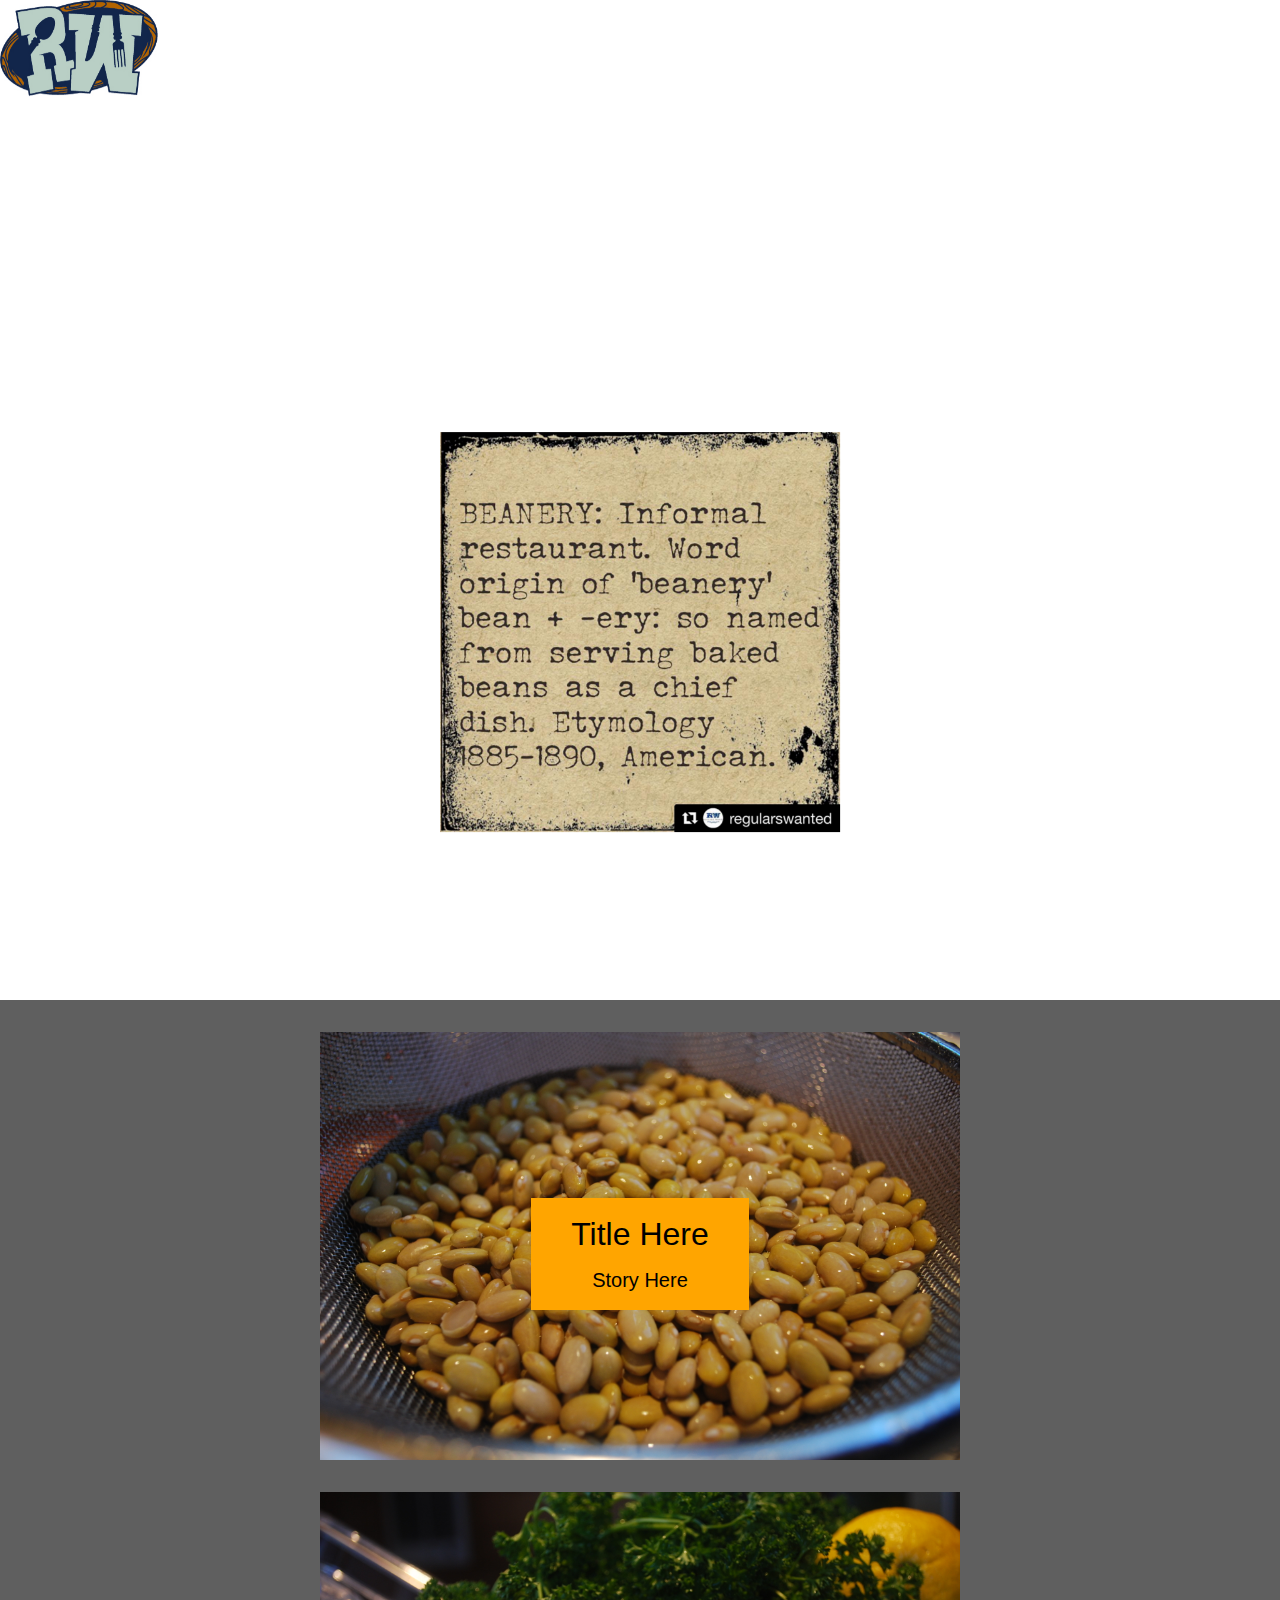
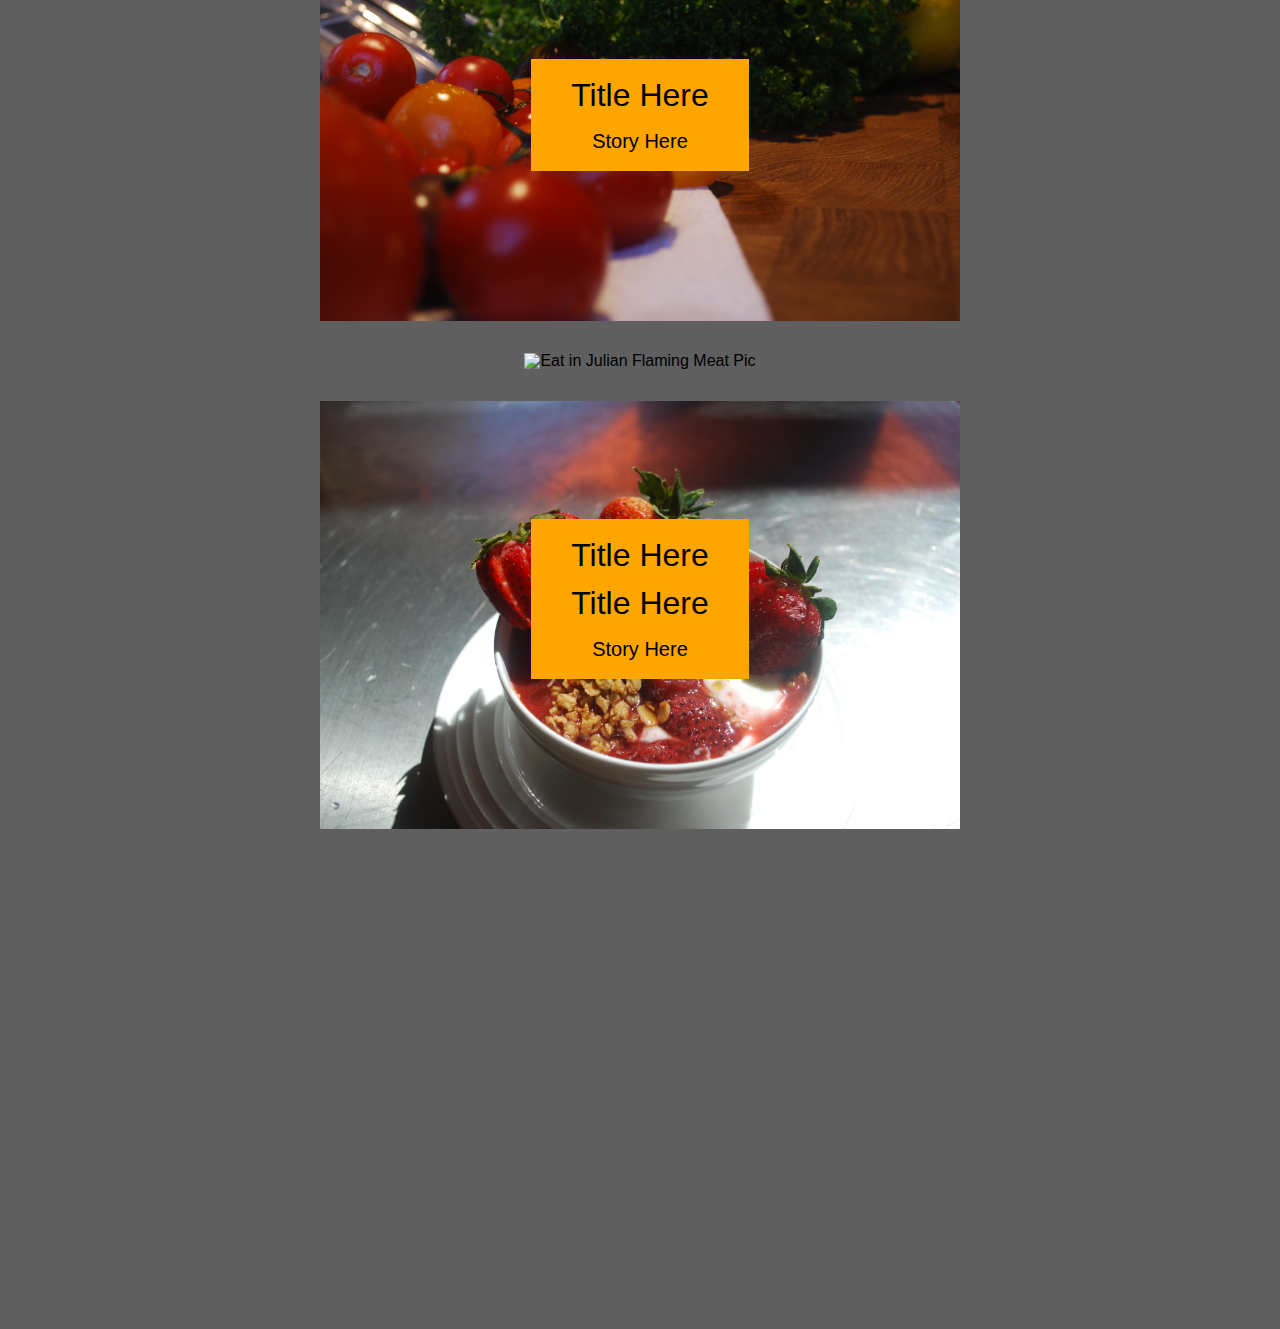
==== index.html @ 4740f22c "First draft to RegularsWanted" ====
<!DOCTYPE html>
<html lang="en" dir="ltr">
  <head>
    <meta charset="utf-8">
    <title>Regulars Wanted</title>
    <link rel="stylesheet" href="resources/css/reset.css" type="text/css">
    <link rel="stylesheet" href="resources/css/style.css" type="text/css">
  </head>
  <body>

<!-- Header
<header>

</header>
-->
<div class="SmallLogo">
  <a href="#">
  <img src=".\resources\images\RWBC_Logo2.jpg" alt="Julian Regulars Wanted Food and Coffee Logo Beanery">
  </a>
</div>

<div class="LargeWindow">
  <div class="ContentLargeWindow">
    <p>Beanery, a term used around the turn of the century for an affordable place to eat often serving beans. When in culinary school I craved beans like I could get here on every corner but we’re virtually nonexistent where we were living.  So I cooked them almost every weekend.  I discovered heirloom beans and fell in love with the varieties from Purcell Mountain Farms and Rancho Gordo and even featured them in my creative final exam.  I plan to have a rotating variety of heirloom refried beans (vegan) as well as other seasonal varieties in soups, salads, & chilis.  The other part is of course 50% of the business is coffee.  So we sourced some delicious fair trade certified organic coffee from my favorite roaster and old neighbor Cafe Virtuoso. </p>
  </div>
  <div class="ImgLargeWindow">
    <img src=".\resources\images\BeaneryDef.png" alt="Julian Beanery Meaing">
  </div>
</div>
<!-- Large Window Section -->


<!-- Body Window -->
<div class="MainBody">

  <!--Pictures In main Body and there text-->

  <div class="PicutureContainers">
    <div class="MainPicImg">
      <img src=".\resources\images\Beans.JPG" alt="Julian Eating Beans Pic">
      <div class="MainBodyTextBox">
        <h3>Title Here</h3>
        <p>Story Here</p>
      </div>
    </div>
    <div class="MainPicImg">
      <img src=".\resources\images\Tomatos2.JPG" alt="Julian Eating Tomatos Pic">
      <div class="MainBodyTextBox">
        <h3>Title Here</h3>
        <p>Story Here</p>
      </div>
    </div>
    <div class="MainPicImg">
      <img src=".\resources\images\FlamingMeat.JPG" alt="Eat in Julian Flaming Meat Pic">
      <div class="MainBodyTextBox">
        <h3>Title Here</h3>
        <p>Story Here</p>
      </div>
    </div>
    <div class="MainPicImg">
      <img src=".\resources\images\Dessert.JPG" alt="Julian Loves Eating Dessert Pic">
      <div class="MainBodyTextBox">
        <h3>Title Here</h3>
        <p>Story Here</p>
      </div>
    </div>
  </div>

</div>
<!--
<footer>

  <h3>BEANERY INFORMATION</h3>
  <p>Adress Here</p>
  <p>Phone Number Here</p>
  <h3>HOURS OF OPERATION</h3>
  <p>Days and Hours Here</p>

</footer>
-->
</html>
---- resources/css/style.css ----
html {
  font-family: Helvetica, Arial, Helvetica, sans-serif;
  font-size: 16px;

}

.SmallLogo {
  position: fixed;
  z-index: 3;
}
.SmallLogo img {
  height: 6rem;
}
/* Large Window formating*/

.LargeWindow {

  display: flex;
  align-items: center;
  flex-direction: column;
  background-image: url('https://cdn.wallpapersafari.com/64/80/5fdJgO.jpg');
  /* Set a specific height */
  height: 500px;
  /* Create the parallax scrolling effect */
  background-attachment: fixed;
  background-position: center;
  background-repeat: no-repeat;
  background-size: cover;
  height: 1000px;
  width: 100%;
  margin: 0;
  padding: 0;

  z-index: 1
}
.ImgLargeWindow img{

  height: 25rem;
  padding: 2rem;
  max-width: 100%;
}

.ImgLargeWindow{
  position: fixed;

  align-items: center;
  margin-top: 400px;
  max-width: 100%;

}

.ContentLargeWindow{
  position: fixed;
  align-items: center;
  margin-top: 100px;
  margin-bottom: 50px;
  color: white;
  text-align: center;
  font-size: 1.25rem;

  max-width: 60%;
  line-height: 1.2;
}
/* Main Body Formating */


.MainBody{

  background-color: #5F5F5F;
  padding-bottom: 500px;
}
.PicutureContainers {
  position: absolute;
  background-color: #5F5F5F;
  padding-bottom: 500px;
  z-index: 2;

}
.MainPicImg {

  display: flex;
  flex-direction: column;
  align-items: center;
  padding-top: 2rem;
  margin:auto;
}
.MainPicImg img{
  max-width: 50%;

}

.MainBodyTextBox{
  position: absolute;
  margin:13% 0 0 0 ;
  background-color: orange;
  padding: 10px 30px;
}

.MainBodyTextBox h3{
  font-size: 2rem;
  padding: 10px;
  text-align: center;
}

.MainBodyTextBox p{
  font-size: 1.25rem;
  padding: 10px;
  text-align: center;
}
/* Bottom of main body*/
footer {
  position: absolute;

  z-index: 4;
  color: white;
  background-color: black;

}













































/**/
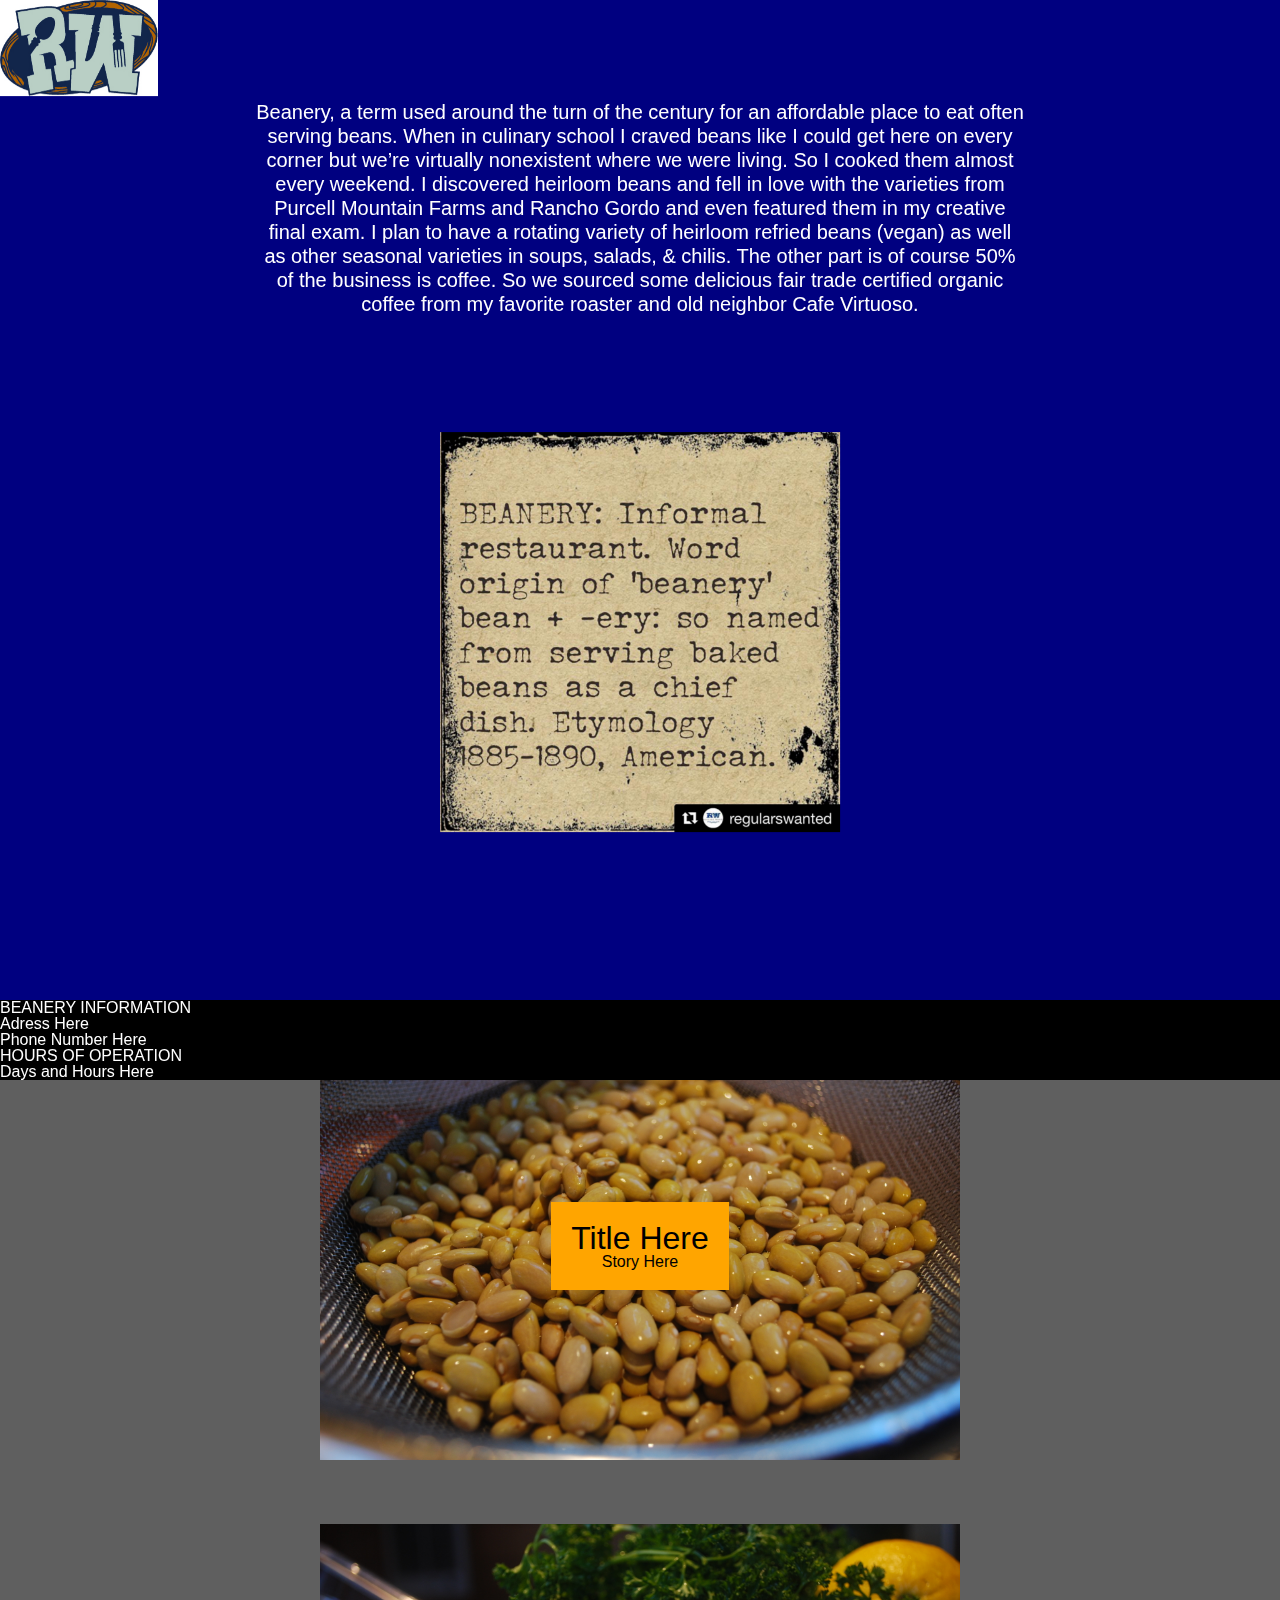
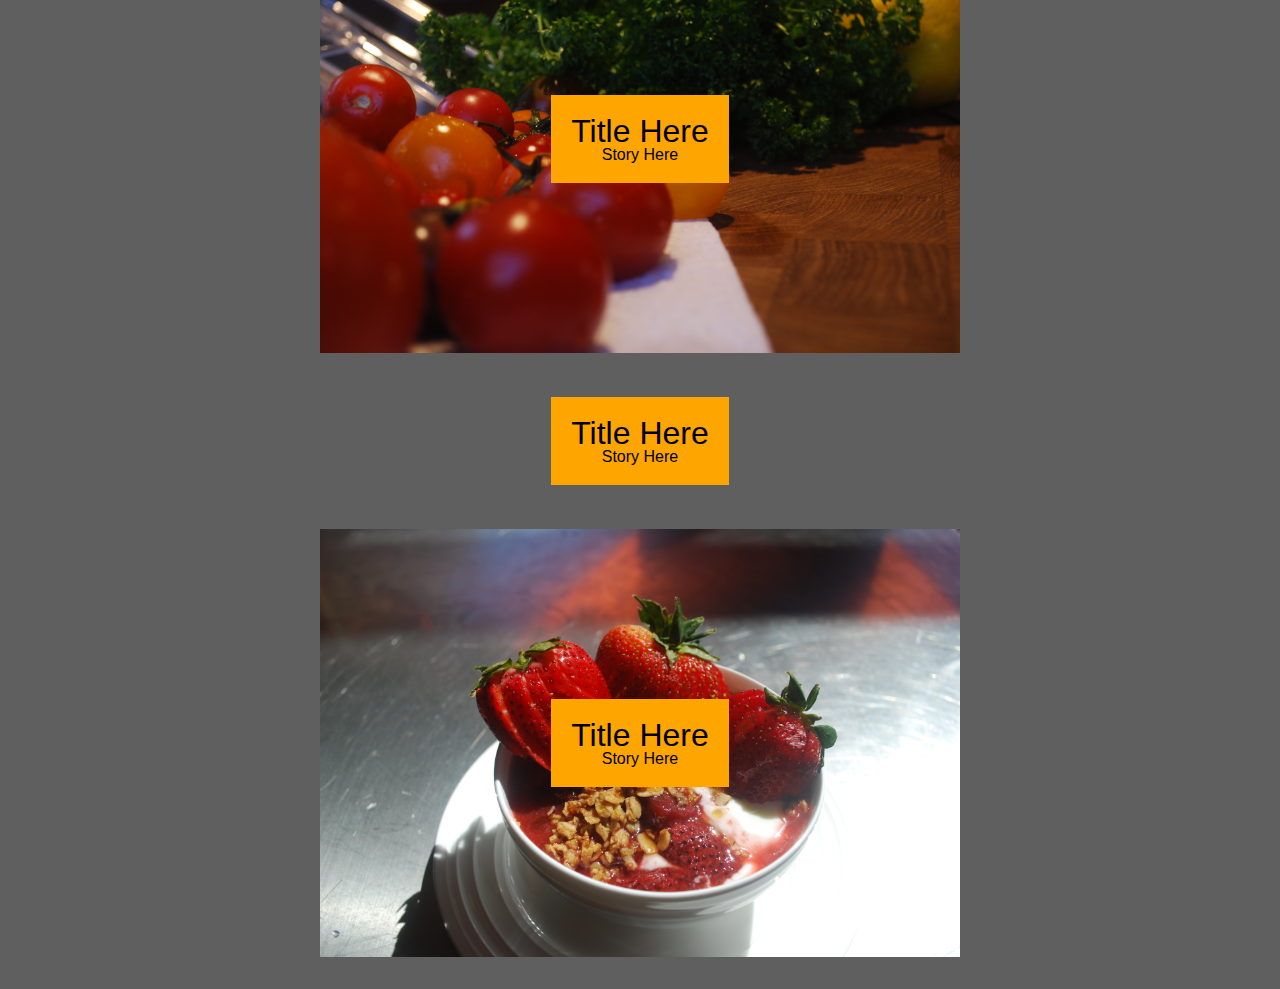
==== commit e4ff8229: "Worked out the text box problem" ====
--- a/index.html
+++ b/index.html
@@ -67,7 +67,7 @@
   </div>
 
 </div>
-<!--
+
 <footer>
 
   <h3>BEANERY INFORMATION</h3>
@@ -77,5 +77,5 @@
   <p>Days and Hours Here</p>
 
 </footer>
--->
+
 </html>
--- a/resources/css/style.css
+++ b/resources/css/style.css
@@ -18,7 +18,7 @@
   display: flex;
   align-items: center;
   flex-direction: column;
-  background-image: url('https://cdn.wallpapersafari.com/64/80/5fdJgO.jpg');
+  background-color: navy;
   /* Set a specific height */
   height: 500px;
   /* Create the parallax scrolling effect */
@@ -67,50 +67,57 @@
 .MainBody{
 
   background-color: #5F5F5F;
-  padding-bottom: 500px;
+  bottom: 500px;
+  width: 100%;
 }
 .PicutureContainers {
   position: absolute;
+  display: flex;
+  flex-flow: column;
+  justify-content: space-around;
+  align-items: center;
   background-color: #5F5F5F;
-  padding-bottom: 500px;
+  width: 100%;
   z-index: 2;
 
 }
 .MainPicImg {
+  position: relative;
+  display: inline-flex;
+  flex-flow: column;
+  justify-content: space-around;
+  align-items: center;
 
-  display: flex;
-  flex-direction: column;
-  align-items: center;
   padding-top: 2rem;
-  margin:auto;
+  padding-bottom: 2rem;
+
 }
 .MainPicImg img{
+
   max-width: 50%;
 
 }
-
-.MainBodyTextBox{
+.MainBodyTextBox {
   position: absolute;
-  margin:13% 0 0 0 ;
+  display: inline-flex;
+  flex-flow: column;
+  justify-content: space-around;
+  display: inline-block;
+  text-align: center;
   background-color: orange;
-  padding: 10px 30px;
+  font-size: 4rem;
+  padding: 20px;
 }
-
 .MainBodyTextBox h3{
   font-size: 2rem;
-  padding: 10px;
-  text-align: center;
 }
-
 .MainBodyTextBox p{
-  font-size: 1.25rem;
-  padding: 10px;
-  text-align: center;
+  font-size: 1rem;
 }
 /* Bottom of main body*/
 footer {
-  position: absolute;
-
+  position: fixed;
+  width: 100%;
   z-index: 4;
   color: white;
   background-color: black;
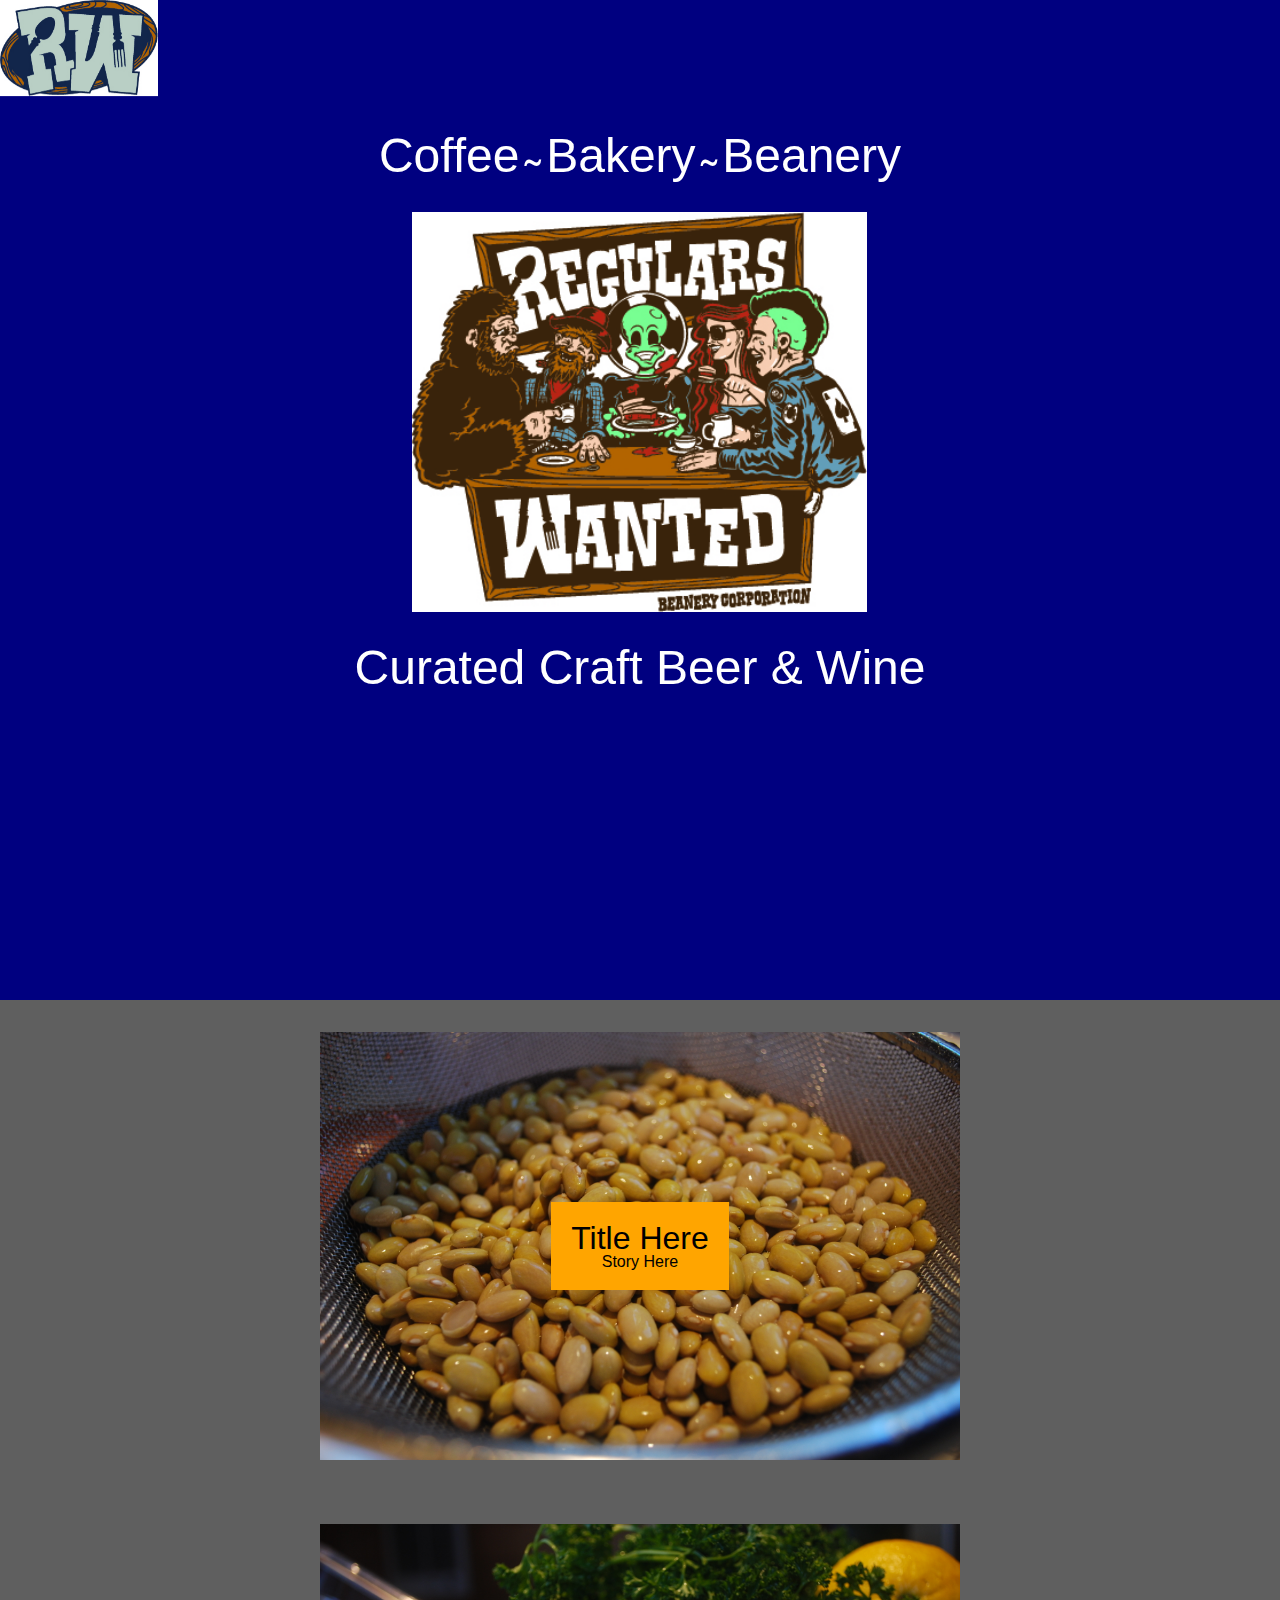
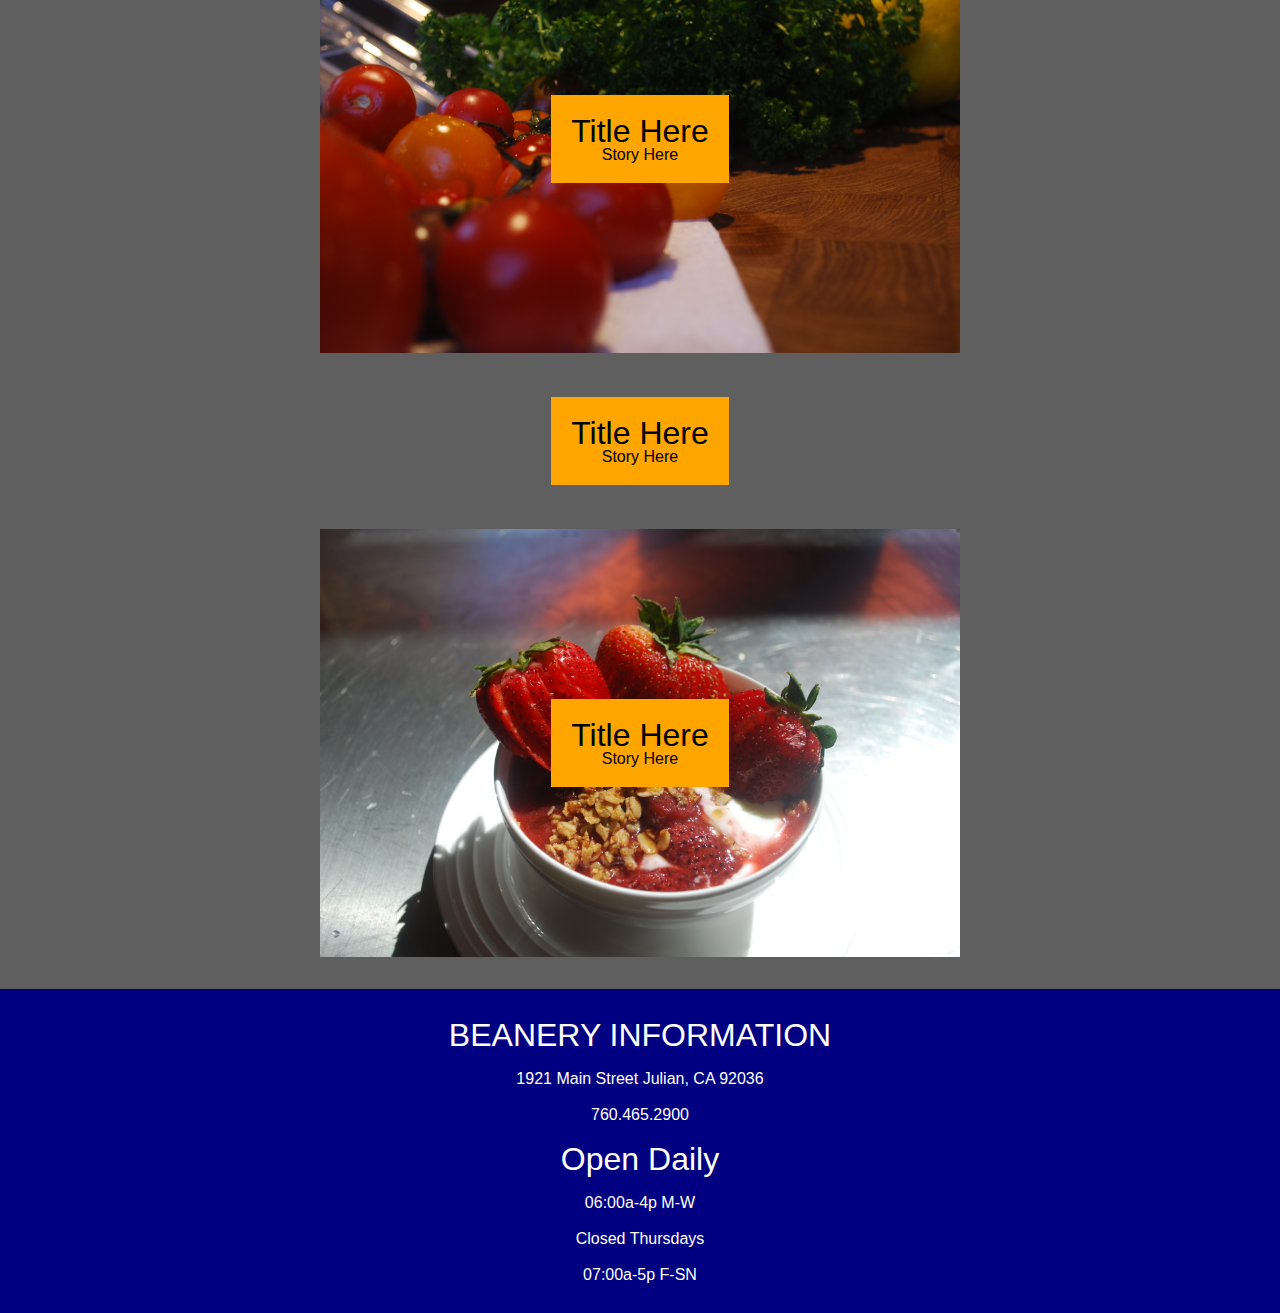
==== commit 71c93bab: "Updated back ground added footer and changed image at top" ====
--- a/index.html
+++ b/index.html
@@ -20,11 +20,15 @@
 </div>
 
 <div class="LargeWindow">
+  <!--
   <div class="ContentLargeWindow">
     <p>Beanery, a term used around the turn of the century for an affordable place to eat often serving beans. When in culinary school I craved beans like I could get here on every corner but we’re virtually nonexistent where we were living.  So I cooked them almost every weekend.  I discovered heirloom beans and fell in love with the varieties from Purcell Mountain Farms and Rancho Gordo and even featured them in my creative final exam.  I plan to have a rotating variety of heirloom refried beans (vegan) as well as other seasonal varieties in soups, salads, & chilis.  The other part is of course 50% of the business is coffee.  So we sourced some delicious fair trade certified organic coffee from my favorite roaster and old neighbor Cafe Virtuoso. </p>
   </div>
+-->
   <div class="ImgLargeWindow">
-    <img src=".\resources\images\BeaneryDef.png" alt="Julian Beanery Meaing">
+    <p>Coffee   ̴ Bakery   ̴ Beanery</p>
+    <img src=".\resources\images\RWBC_Full_Logo1.jpg" alt="Regulars Wanted Logo Julian Eating">
+    <p>Curated Craft Beer & Wine</p>
   </div>
 </div>
 <!-- Large Window Section -->
@@ -64,18 +68,36 @@
         <p>Story Here</p>
       </div>
     </div>
+    <div class="footer">
+      <h3>BEANERY INFORMATION</h3>
+      <p>1921 Main Street Julian, CA 92036</p>
+      <p>760.465.2900</p>
+      <h3>Open Daily</h3>
+      <p>06:00a-4p M-W</p>
+      <p>Closed Thursdays</p>
+      <p>07:00a-5p F-SN</p>
+    </div>
+
   </div>
 
 </div>
 
-<footer>
 
-  <h3>BEANERY INFORMATION</h3>
-  <p>Adress Here</p>
-  <p>Phone Number Here</p>
-  <h3>HOURS OF OPERATION</h3>
-  <p>Days and Hours Here</p>
 
-</footer>
+
+</body>
 
 </html>
+
+
+
+
+
+
+
+
+
+
+
+
+<!---->
--- a/resources/css/style.css
+++ b/resources/css/style.css
@@ -1,6 +1,10 @@
 html {
-  font-family: Helvetica, Arial, Helvetica, sans-serif;
+  font-family: Georgia, Arial, Helvetica, sans-serif;
   font-size: 16px;
+
+}
+body{
+  position: relative;
 
 }
 
@@ -28,27 +32,33 @@
   background-size: cover;
   height: 1000px;
   width: 100%;
-  margin: 0;
-  padding: 0;
-
   z-index: 1
 }
-.ImgLargeWindow img{
 
-  height: 25rem;
-  padding: 2rem;
+.ImgLargeWindow{
+  display: flex;
+  flex-direction: column;
+  align-items: center;
+  position: fixed;
+  margin:auto;
+  margin-top: 100px;
   max-width: 100%;
 }
 
-.ImgLargeWindow{
-  position: fixed;
-
+.ImgLargeWindow img{
   align-items: center;
-  margin-top: 400px;
+  height: 25rem;
+  margin:auto;
   max-width: 100%;
-
 }
 
+.ImgLargeWindow p {
+  text-align: center;
+  color: white;
+  font-size: 3rem;
+  padding: 2rem;
+}
+/*
 .ContentLargeWindow{
   position: fixed;
   align-items: center;
@@ -61,14 +71,15 @@
   max-width: 60%;
   line-height: 1.2;
 }
+*/
 /* Main Body Formating */
 
 
 .MainBody{
 
   background-color: #5F5F5F;
-  bottom: 500px;
-  width: 100%;
+  padding-bottom: 100px;
+  max-width: 100%;
 }
 .PicutureContainers {
   position: absolute;
@@ -77,7 +88,7 @@
   justify-content: space-around;
   align-items: center;
   background-color: #5F5F5F;
-  width: 100%;
+  max-width: 100%;
   z-index: 2;
 
 }
@@ -115,13 +126,28 @@
   font-size: 1rem;
 }
 /* Bottom of main body*/
-footer {
-  position: fixed;
+.footer {
+
+  text-align: center;
+  font-size: 0.75em;
+  bottom:0;
+  background-color: navy;
   width: 100%;
-  z-index: 4;
+  position: relative;
+  z-index: 0;
+  padding-top: 20px;
+  padding-bottom: 20px;
+}
+
+.footer h3{
+  font-size: 2rem;
   color: white;
-  background-color: black;
-
+  padding: 10px;
+}
+.footer p{
+  font-size: 1rem;
+  color:white;
+  padding: 10px;
 }
 
 
@@ -166,6 +192,4 @@
 
 
 
-
-
 /**/
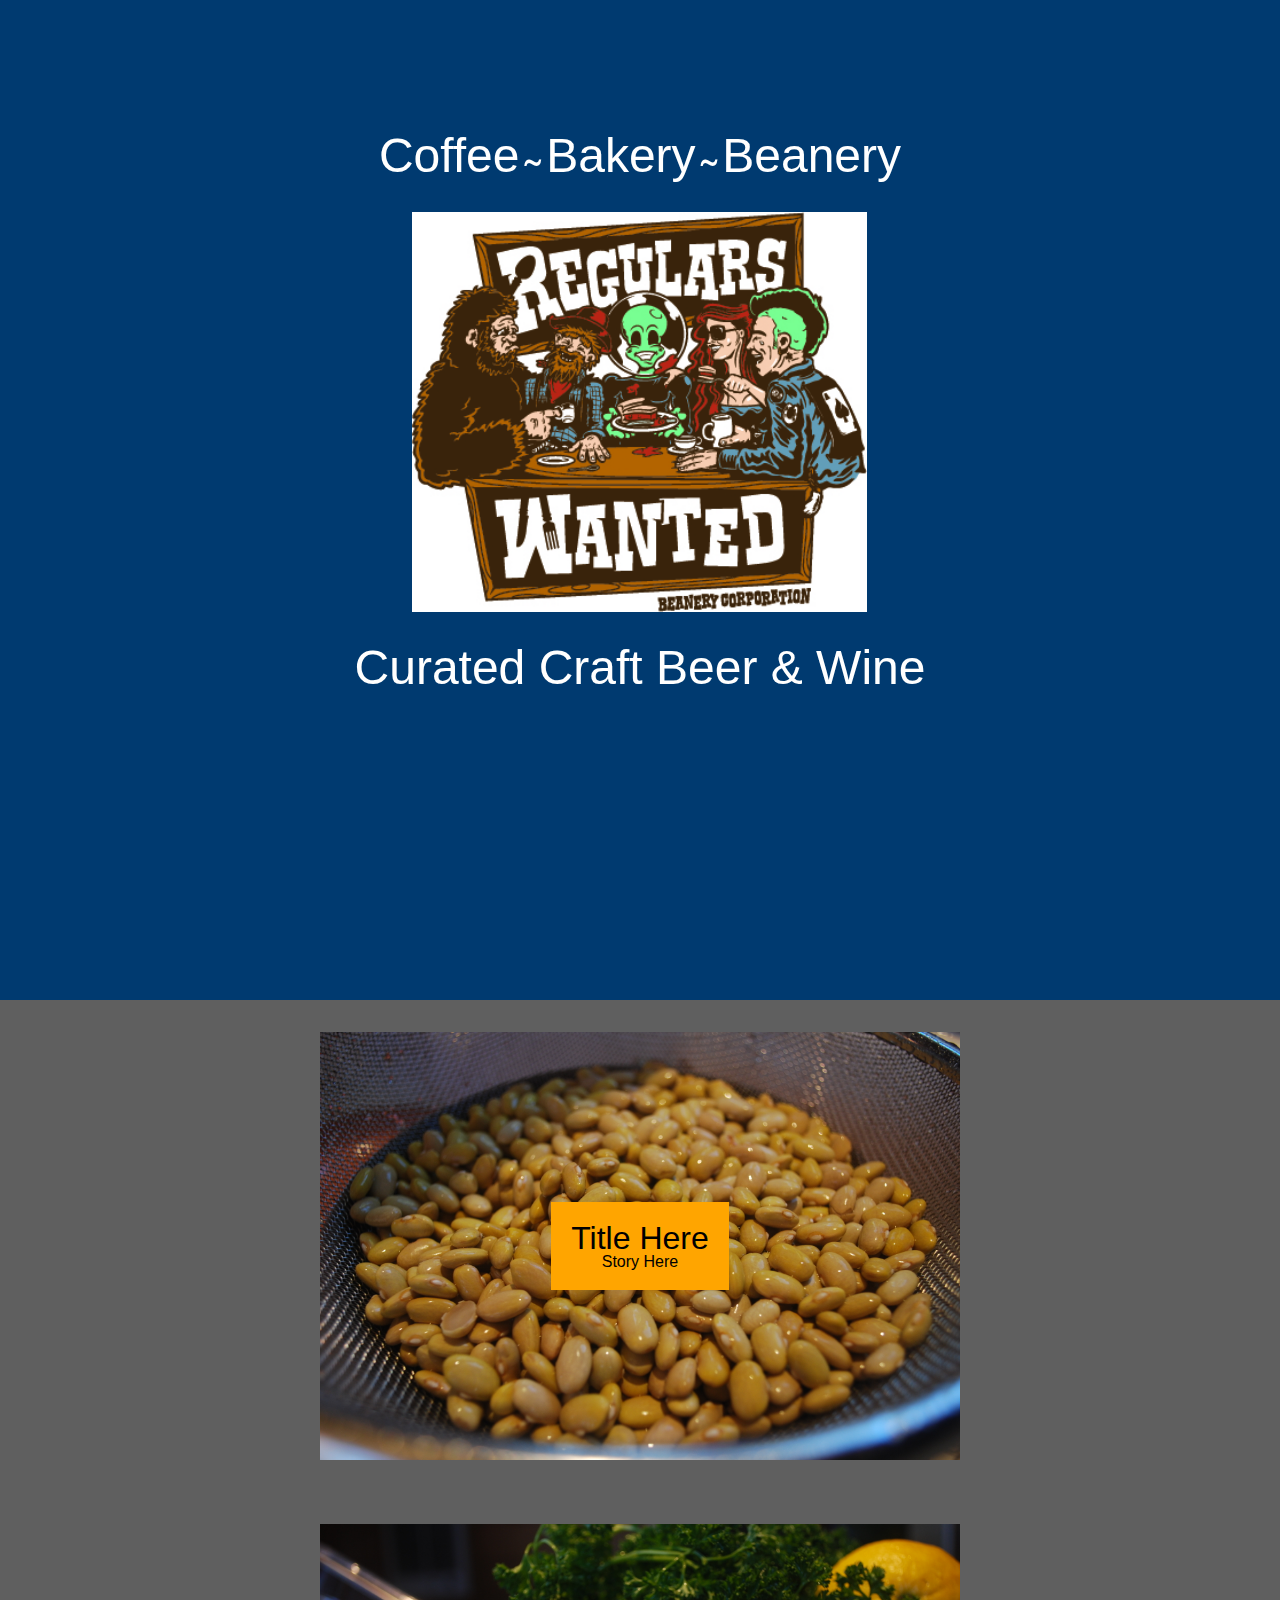
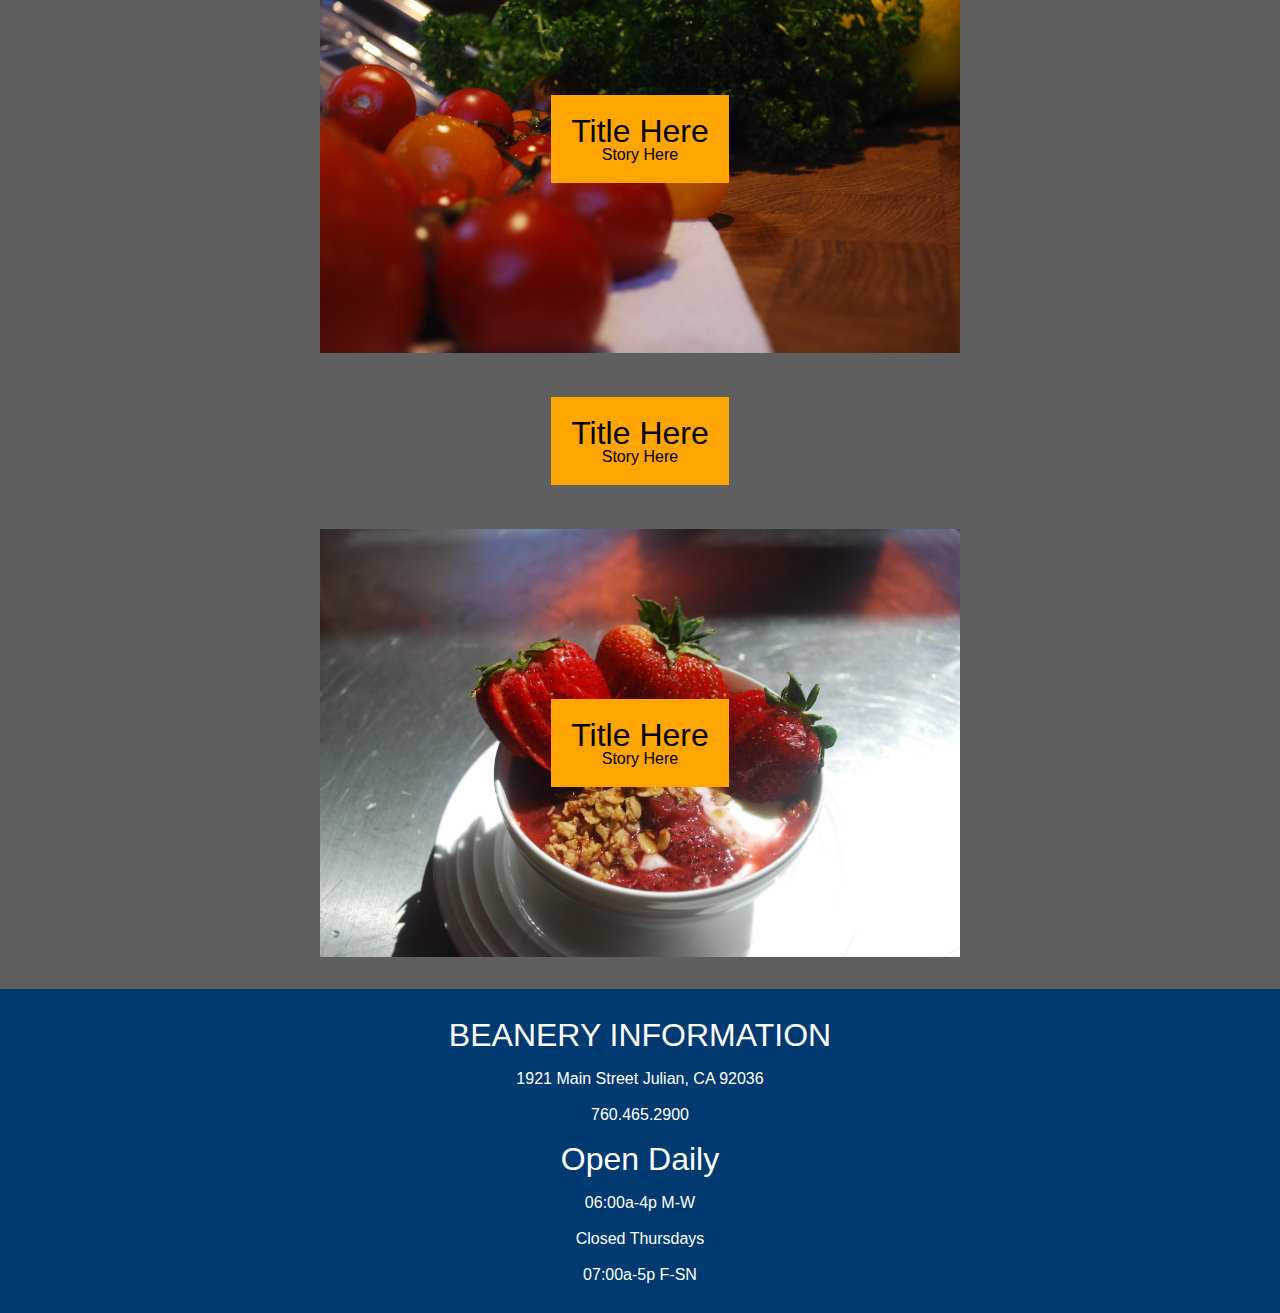
==== commit 9f79d882: "Changed the Background Color for the header and footer." ====
--- a/index.html
+++ b/index.html
@@ -12,13 +12,13 @@
 <header>
 
 </header>
--->
+
 <div class="SmallLogo">
   <a href="#">
   <img src=".\resources\images\RWBC_Logo2.jpg" alt="Julian Regulars Wanted Food and Coffee Logo Beanery">
   </a>
 </div>
-
+-->
 <div class="LargeWindow">
   <!--
   <div class="ContentLargeWindow">
--- a/resources/css/style.css
+++ b/resources/css/style.css
@@ -22,7 +22,7 @@
   display: flex;
   align-items: center;
   flex-direction: column;
-  background-color: navy;
+  background-color: #003A70;
   /* Set a specific height */
   height: 500px;
   /* Create the parallax scrolling effect */
@@ -131,7 +131,7 @@
   text-align: center;
   font-size: 0.75em;
   bottom:0;
-  background-color: navy;
+  background-color: #003A70;
   width: 100%;
   position: relative;
   z-index: 0;
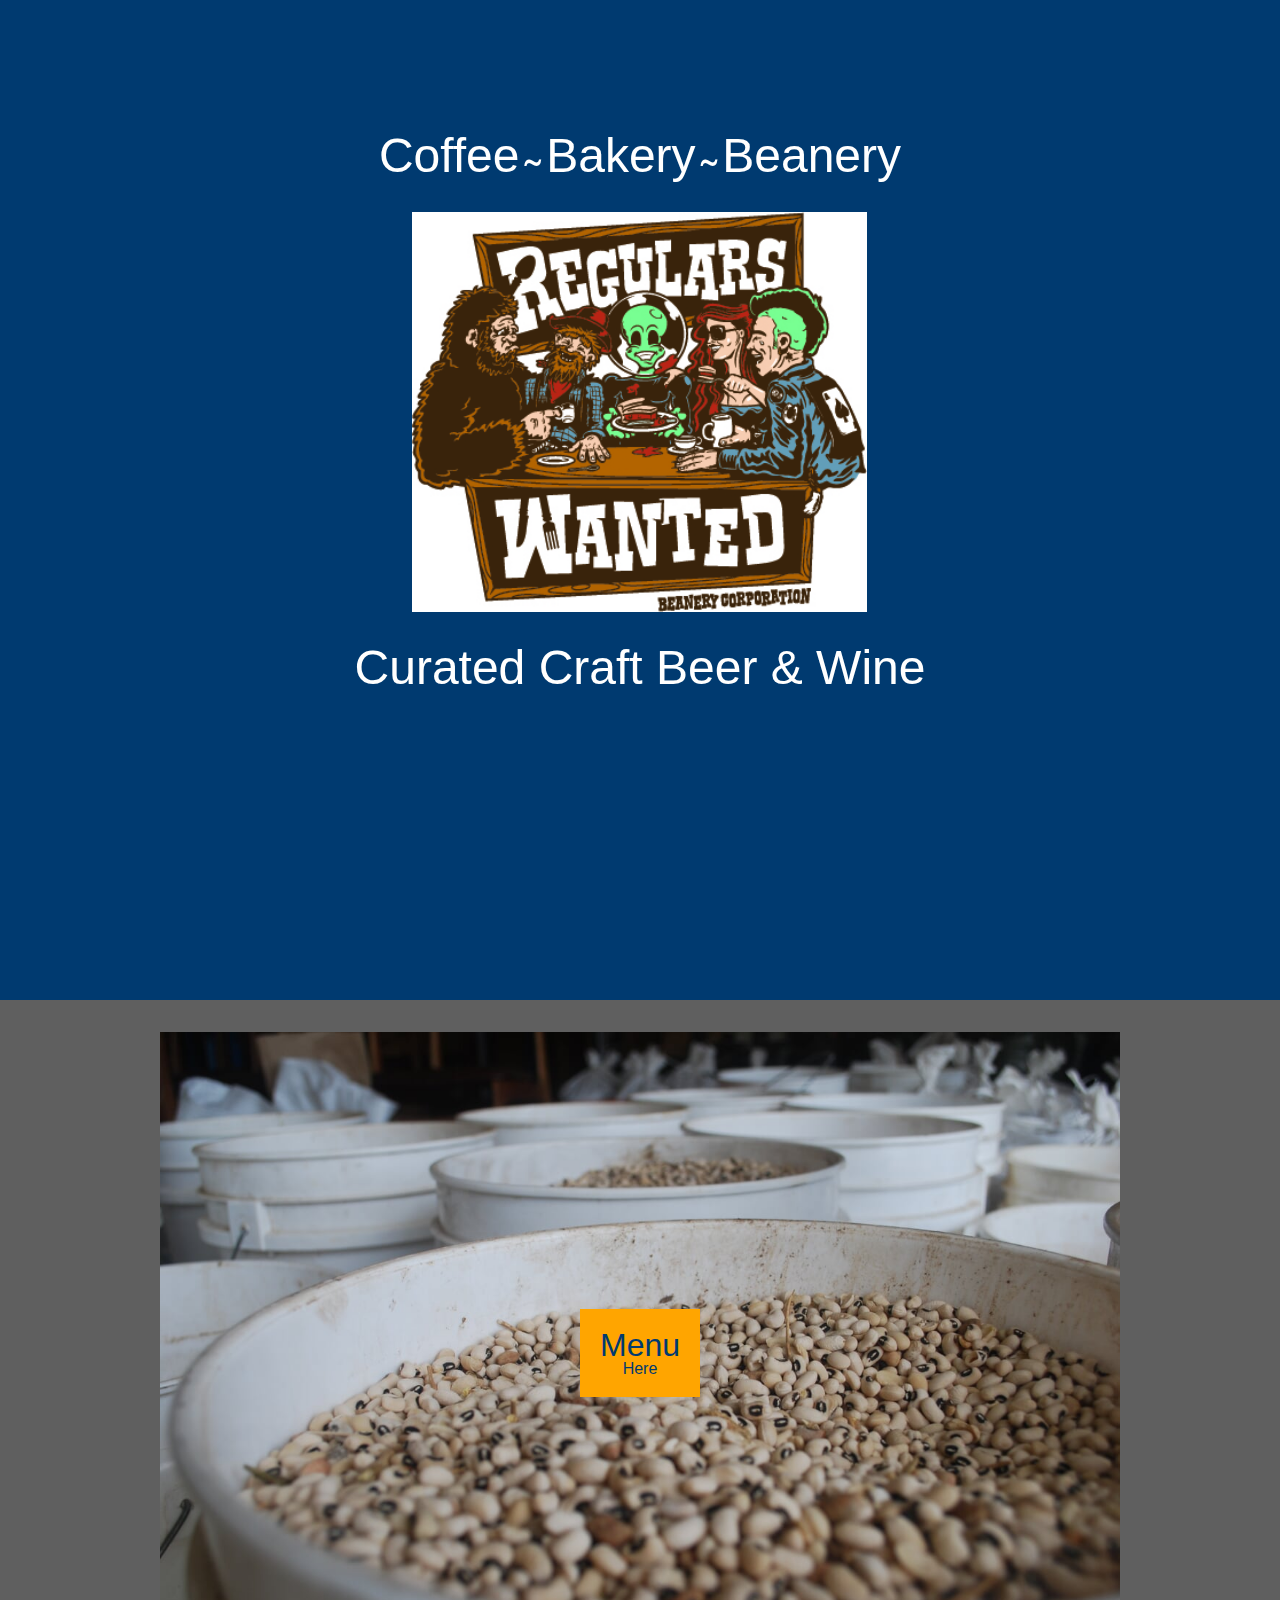
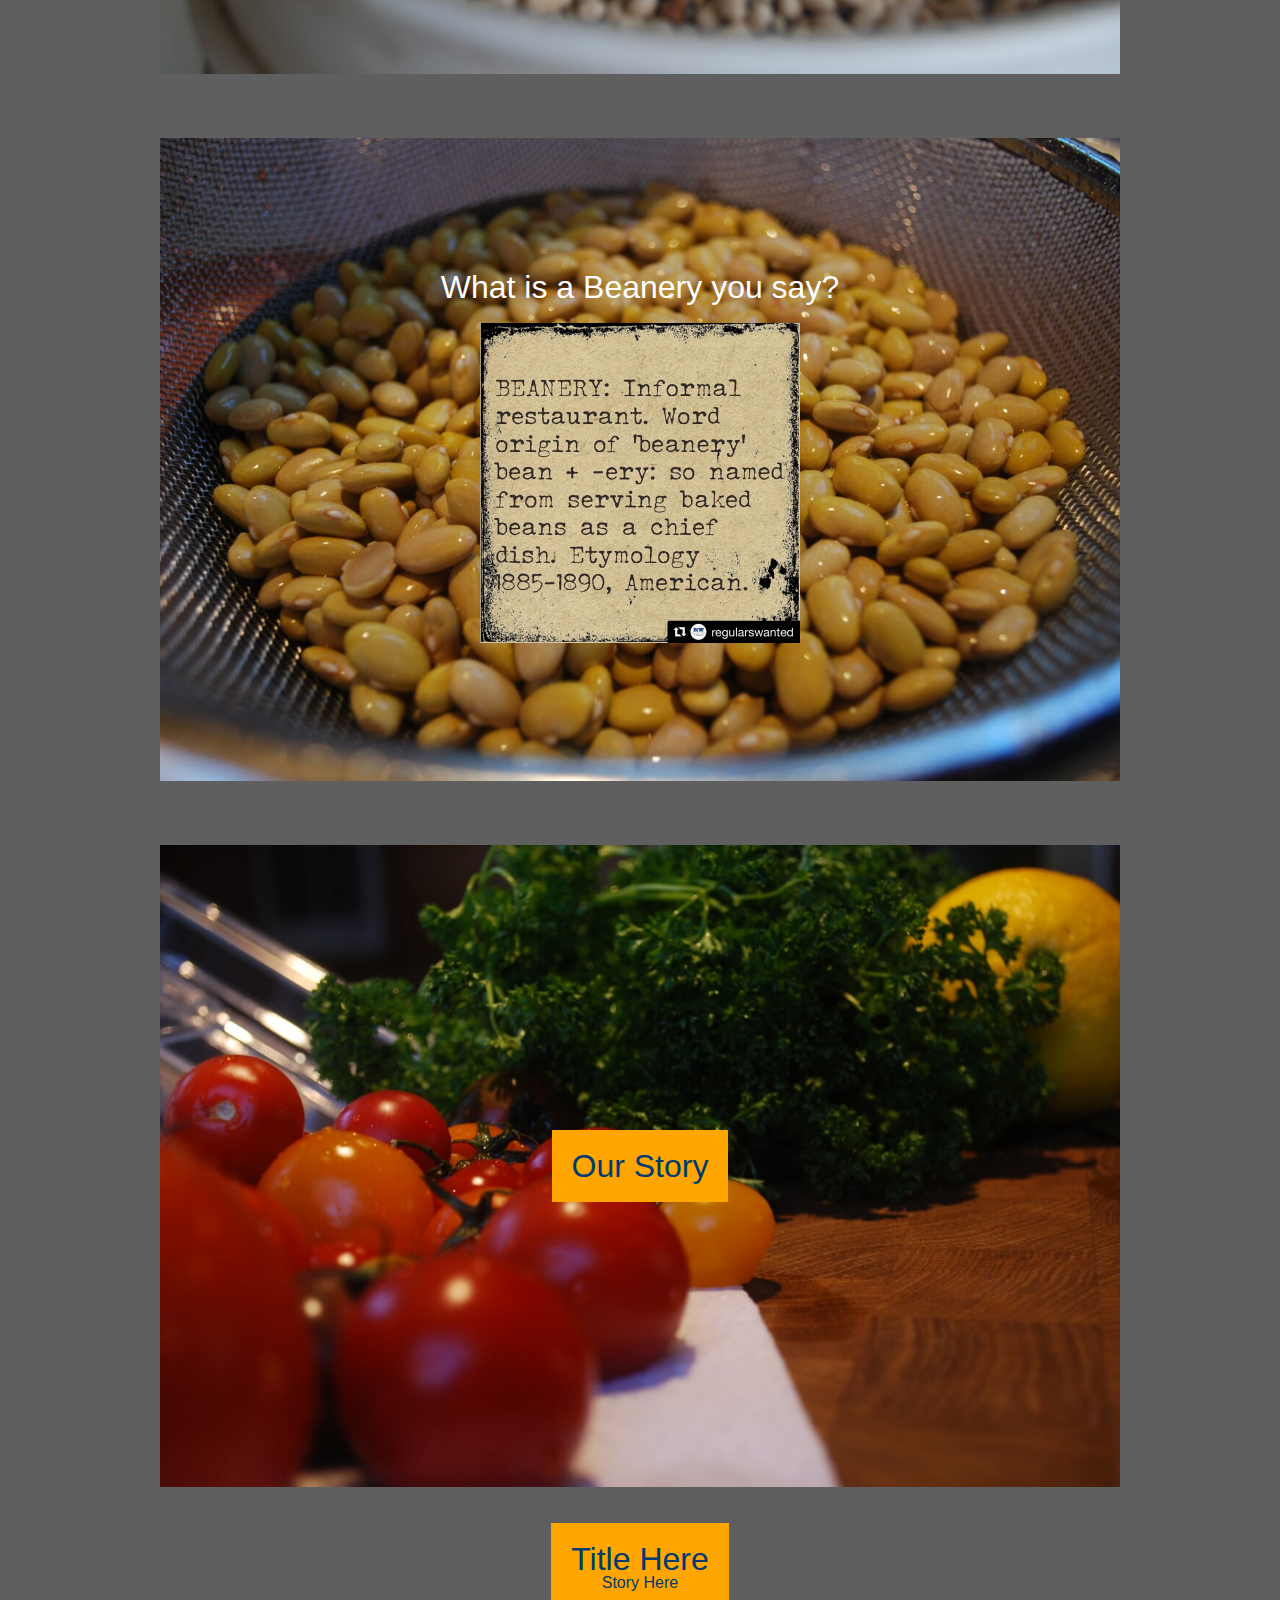
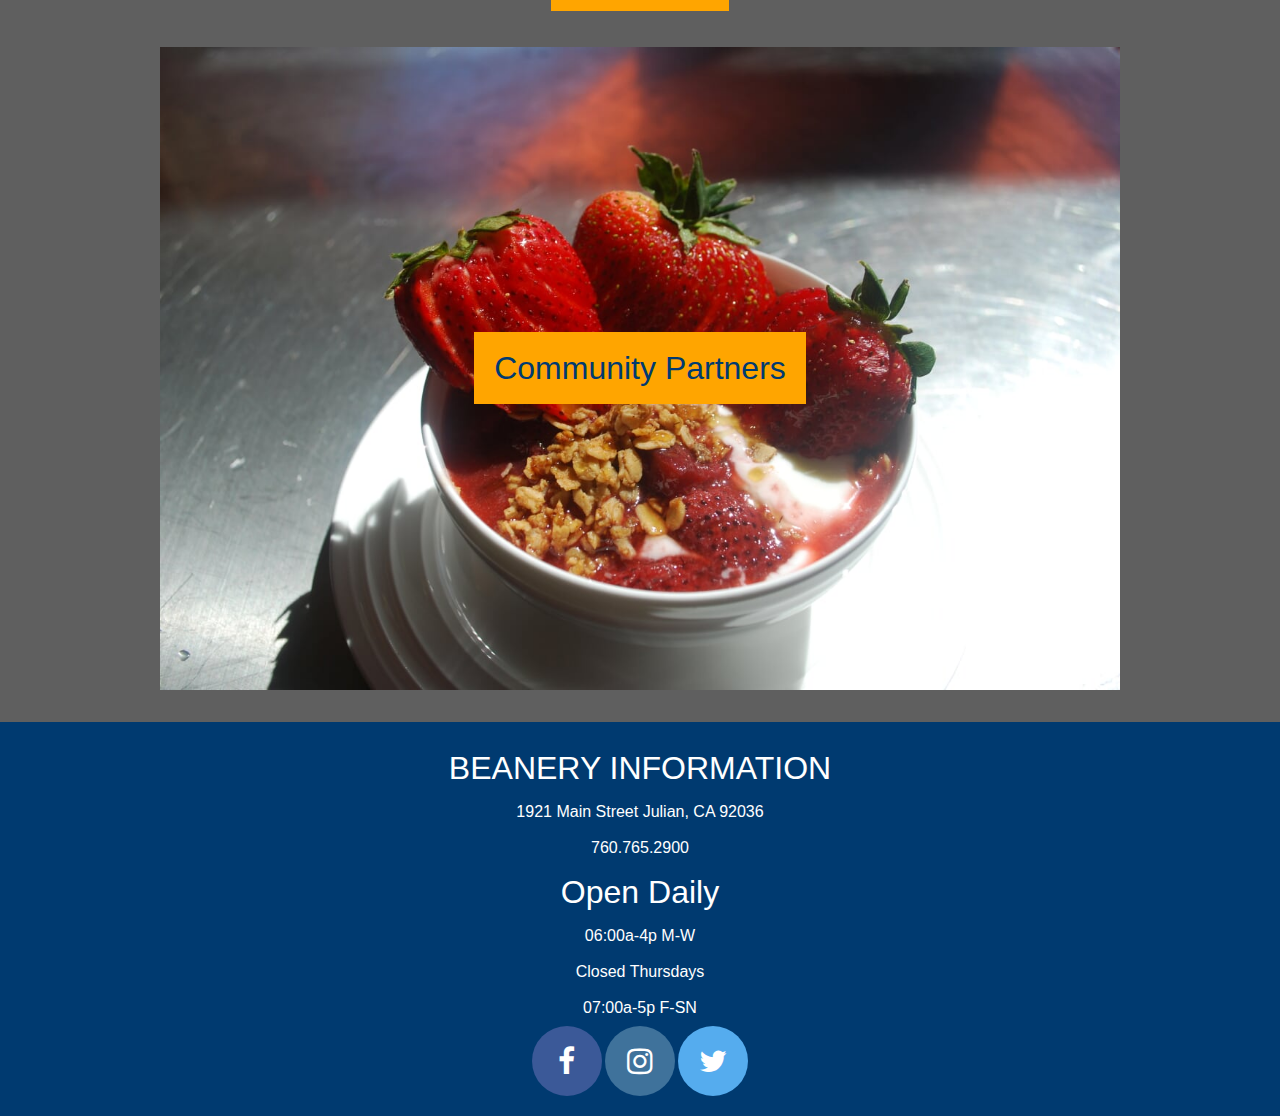
==== commit 3b459f11: "Finished the Our story page added social media icons" ====
--- a/index.html
+++ b/index.html
@@ -4,6 +4,7 @@
     <meta charset="utf-8">
     <title>Regulars Wanted</title>
     <link rel="stylesheet" href="resources/css/reset.css" type="text/css">
+    <link rel="stylesheet" href="https://cdnjs.cloudflare.com/ajax/libs/font-awesome/4.7.0/css/font-awesome.min.css">
     <link rel="stylesheet" href="resources/css/style.css" type="text/css">
   </head>
   <body>
@@ -41,18 +42,31 @@
 
   <div class="PicutureContainers">
     <div class="MainPicImg">
+      <img src=".\resources\images\BucketsOfBeans.JPG" alt="Julian Eating Beans Pic">
+      <a class="MainBodyTextBoxMenu"href=".\resources\documents\RW_Menu_040919.pdf">
+      <div class="MainBodyTextBoxLink">
+          <h3>Menu</h3>
+        <p>Here</p>
+      </div>
+      </a>
+    </div>
+    <div class="MainPicImg">
       <img src=".\resources\images\Beans.JPG" alt="Julian Eating Beans Pic">
-      <div class="MainBodyTextBox">
-        <h3>Title Here</h3>
-        <p>Story Here</p>
+
+      <div class="MainBodyTextBoxBeanery">
+          <h3 class="BeaneryDef">What is a Beanery you say?</h3>
+          <img src=".\resources\images\BeaneryDef.png" alt="Julian Eating BeaneryDef">
       </div>
+
     </div>
     <div class="MainPicImg">
       <img src=".\resources\images\Tomatos2.JPG" alt="Julian Eating Tomatos Pic">
-      <div class="MainBodyTextBox">
-        <h3>Title Here</h3>
-        <p>Story Here</p>
+      <a class="MainBodyTextBoxStory"href="index2.html">
+      <div class="MainBodyTextBoxLink">
+        <h3>Our Story</h3>
+      <!--   <p>Story Here</p> -->
       </div>
+      </a>
     </div>
     <div class="MainPicImg">
       <img src=".\resources\images\FlamingMeat.JPG" alt="Eat in Julian Flaming Meat Pic">
@@ -64,18 +78,22 @@
     <div class="MainPicImg">
       <img src=".\resources\images\Dessert.JPG" alt="Julian Loves Eating Dessert Pic">
       <div class="MainBodyTextBox">
-        <h3>Title Here</h3>
-        <p>Story Here</p>
+        <h3>Community Partners</h3>
+        <!--<p>Story Here</p>-->
       </div>
     </div>
     <div class="footer">
       <h3>BEANERY INFORMATION</h3>
       <p>1921 Main Street Julian, CA 92036</p>
-      <p>760.465.2900</p>
+      <p>760.765.2900</p>
       <h3>Open Daily</h3>
       <p>06:00a-4p M-W</p>
       <p>Closed Thursdays</p>
       <p>07:00a-5p F-SN</p>
+      <a href="https://www.facebook.com/Regulars-Wanted-2172424599651532/" class="fa fa-facebook"></a>
+      <a href="https://www.instagram.com/regularswanted/" class="fa fa-instagram"></a>
+      <a href="http://www.twitter.com/regularswanted" class="fa fa-twitter"></a>
+
     </div>
 
   </div>
--- a/resources/css/style.css
+++ b/resources/css/style.css
@@ -15,7 +15,7 @@
 .SmallLogo img {
   height: 6rem;
 }
-/* Large Window formating*/
+/* Large Window formating********************************/
 
 .LargeWindow {
 
@@ -79,7 +79,8 @@
 
   background-color: #5F5F5F;
   padding-bottom: 100px;
-  max-width: 100%;
+  width: 100%;
+
 }
 .PicutureContainers {
   position: absolute;
@@ -88,8 +89,9 @@
   justify-content: space-around;
   align-items: center;
   background-color: #5F5F5F;
-  max-width: 100%;
+  width: 100%;
   z-index: 2;
+  margin: auto;
 
 }
 .MainPicImg {
@@ -98,17 +100,20 @@
   flex-flow: column;
   justify-content: space-around;
   align-items: center;
-
+  margin: auto;
   padding-top: 2rem;
   padding-bottom: 2rem;
 
 }
 .MainPicImg img{
 
-  max-width: 50%;
-
-}
-.MainBodyTextBox {
+  max-width: 75%;
+  margin: auto;
+
+}
+.MainBodyTextBoxMenu ,
+.MainBodyTextBox,
+.MainBodyTextBoxStory{
   position: absolute;
   display: inline-flex;
   flex-flow: column;
@@ -119,16 +124,43 @@
   font-size: 4rem;
   padding: 20px;
 }
-.MainBodyTextBox h3{
+.MainBodyTextBoxMenu,
+.MainBodyTextBoxStory{
+  text-decoration: none;
+}
+.MainBodyTextBox h3,
+.MainBodyTextBoxLink h3 {
   font-size: 2rem;
-}
-.MainBodyTextBox p{
+  color: #003A70;
+}
+.MainBodyTextBox p,
+.MainBodyTextBoxLink  p{
   font-size: 1rem;
-}
-/* Bottom of main body*/
+  color: #003A70;
+}
+
+.MainBodyTextBoxBeanery{
+  position: absolute;
+  display: inline-flex;
+  flex-flow: column;
+  justify-content: space-around;
+  display: inline-block;
+  text-align: center;
+  font-size: 2rem;
+
+  padding: 20px;
+  color: white;
+}
+.MainBodyTextBoxBeanery img{
+  padding-top: 20px;
+  max-width: 50%;
+}
+/* Bottom of main body*******************************************************/
+/* Bottom of main body*******************************************************/
 .footer {
 
   text-align: center;
+  vertical-align: middle;
   font-size: 0.75em;
   bottom:0;
   background-color: #003A70;
@@ -150,6 +182,44 @@
   padding: 10px;
 }
 
+.fa {
+  padding: 20px;
+  font-size: 30px;
+  width: 30px;
+  text-align: center;
+  text-decoration: none;
+  border-radius: 50%;
+}
+
+/* Add a hover effect if you want */
+.fa:hover {
+  opacity: 0.7;
+}
+
+/* Set a specific color for each brand */
+
+/* Facebook */
+.fa-facebook {
+  background: #3B5998;
+  color: white;
+}
+
+/* Twitter */
+.fa-twitter {
+  background: #55ACEE;
+  color: white;
+}
+
+/* Instagram */
+.fa-instagram {
+  background: #3f729b;
+  color: white;
+}
+
+
+
+
+
 
 
 
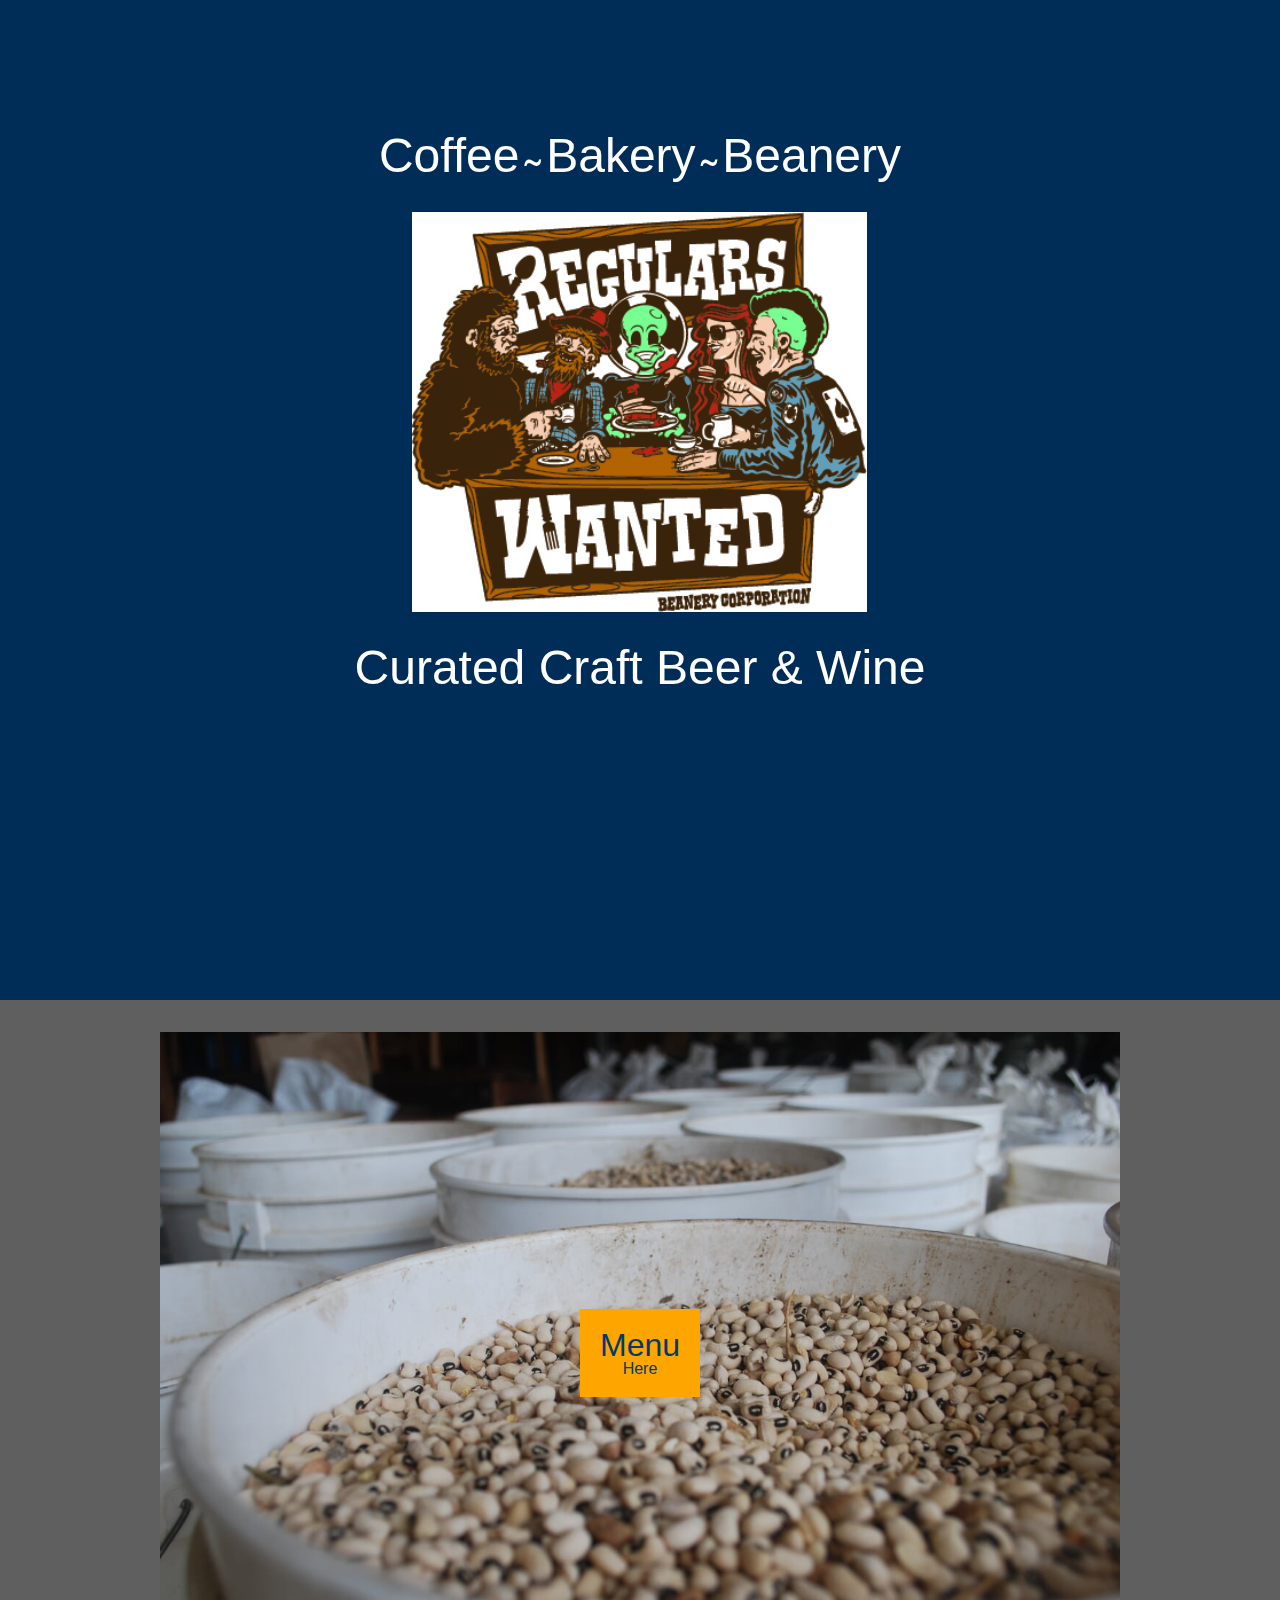
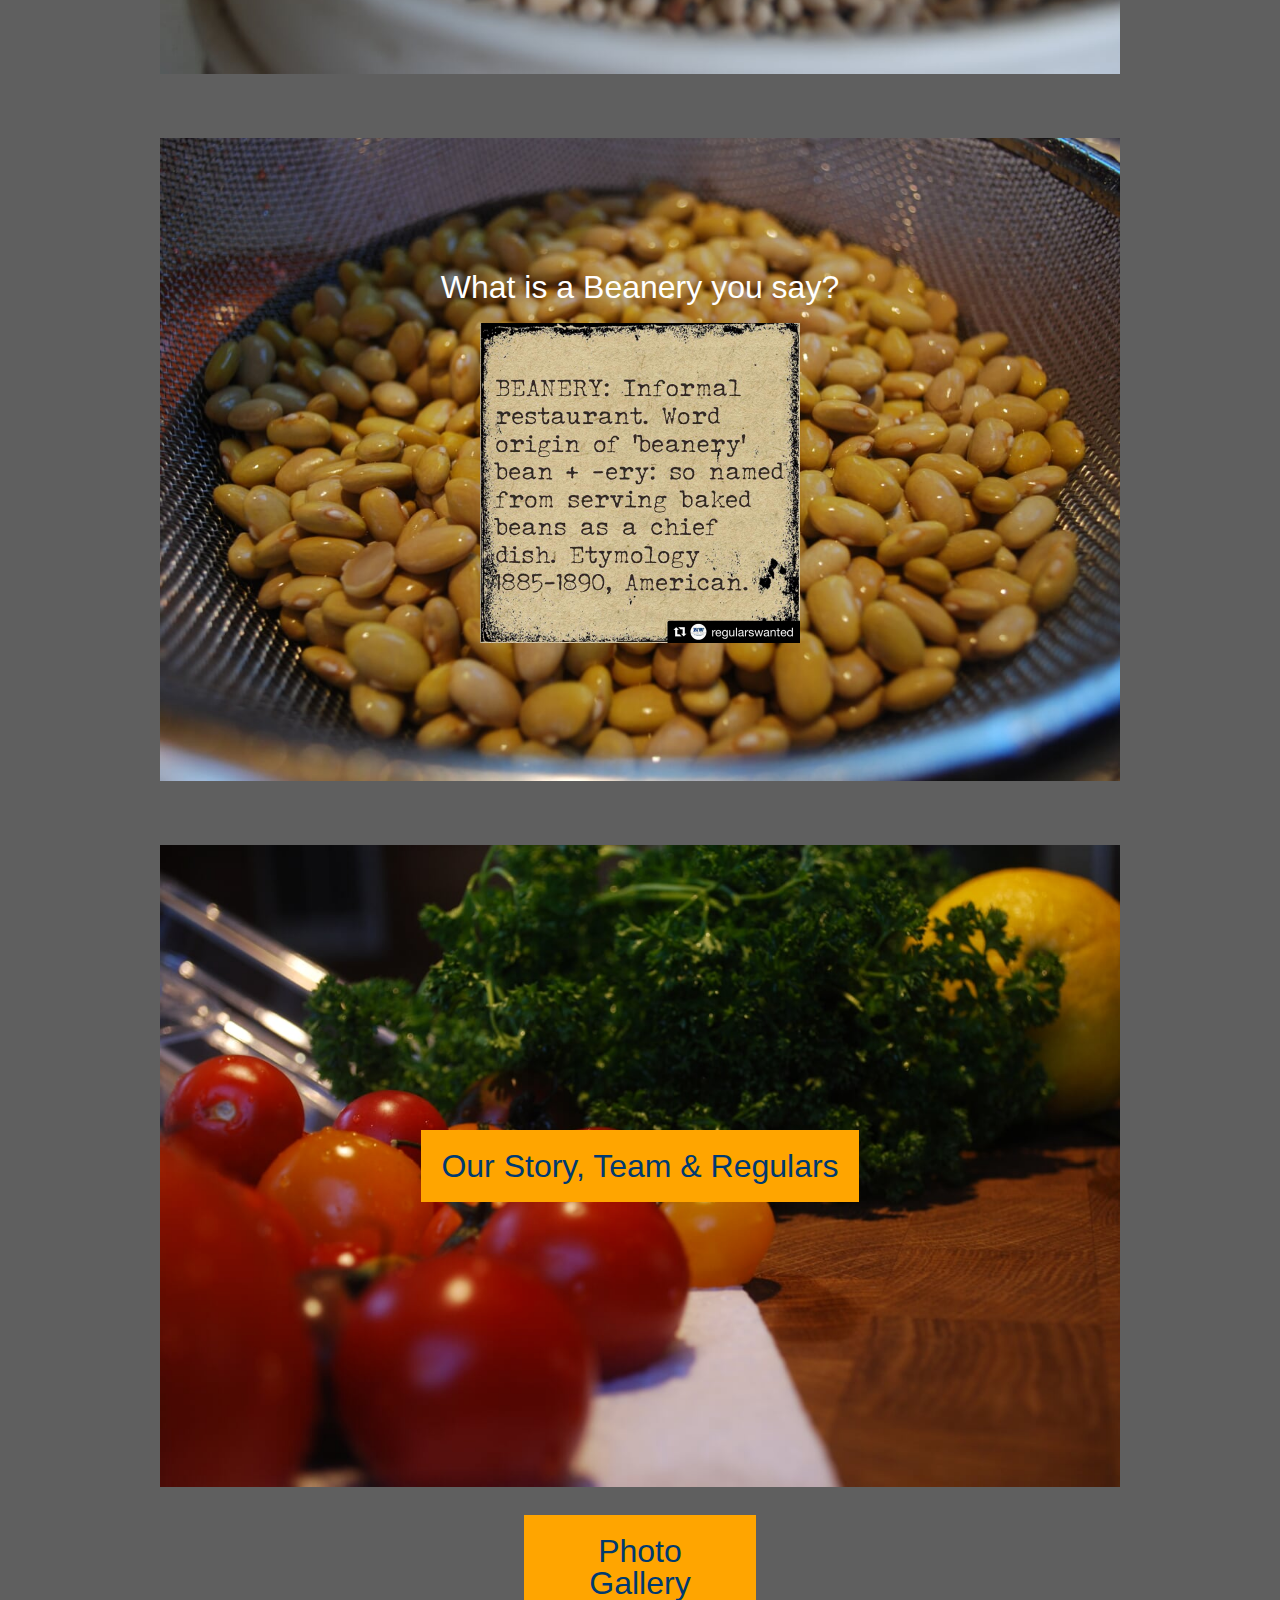
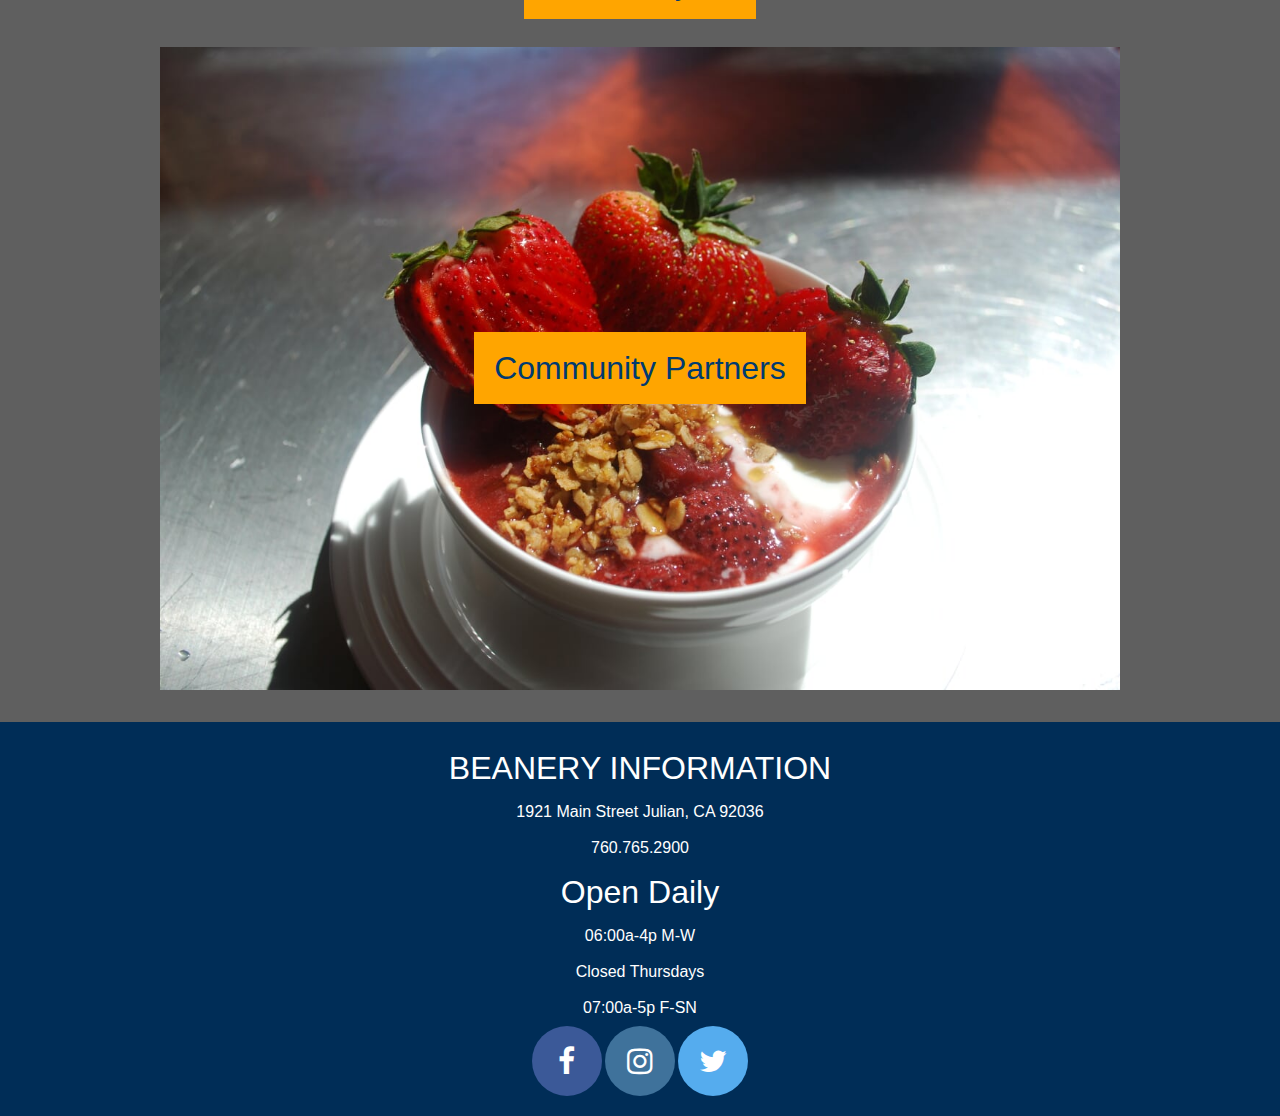
==== commit 6b502233: "created the photo gallery" ====
--- a/index.html
+++ b/index.html
@@ -61,19 +61,21 @@
     </div>
     <div class="MainPicImg">
       <img src=".\resources\images\Tomatos2.JPG" alt="Julian Eating Tomatos Pic">
-      <a class="MainBodyTextBoxStory"href="index2.html">
+      <a class="MainBodyTextBoxStory"href="OurStory.html">
       <div class="MainBodyTextBoxLink">
-        <h3>Our Story</h3>
+        <h3>Our Story, Team & Regulars</h3>
       <!--   <p>Story Here</p> -->
       </div>
       </a>
     </div>
     <div class="MainPicImg">
       <img src=".\resources\images\FlamingMeat.JPG" alt="Eat in Julian Flaming Meat Pic">
-      <div class="MainBodyTextBox">
-        <h3>Title Here</h3>
-        <p>Story Here</p>
+      <a class="MainBodyTextBoxStory"href="PhotoGallery.html">
+      <div class="MainBodyTextBoxLink">
+        <h3>Photo Gallery</h3>
+      <!--   <p>Story Here</p> -->
       </div>
+      </a>
     </div>
     <div class="MainPicImg">
       <img src=".\resources\images\Dessert.JPG" alt="Julian Loves Eating Dessert Pic">
--- a/resources/css/style.css
+++ b/resources/css/style.css
@@ -22,7 +22,7 @@
   display: flex;
   align-items: center;
   flex-direction: column;
-  background-color: #003A70;
+  background-color: #002d57;
   /* Set a specific height */
   height: 500px;
   /* Create the parallax scrolling effect */
@@ -163,7 +163,7 @@
   vertical-align: middle;
   font-size: 0.75em;
   bottom:0;
-  background-color: #003A70;
+  background-color: #002d57;
   width: 100%;
   position: relative;
   z-index: 0;
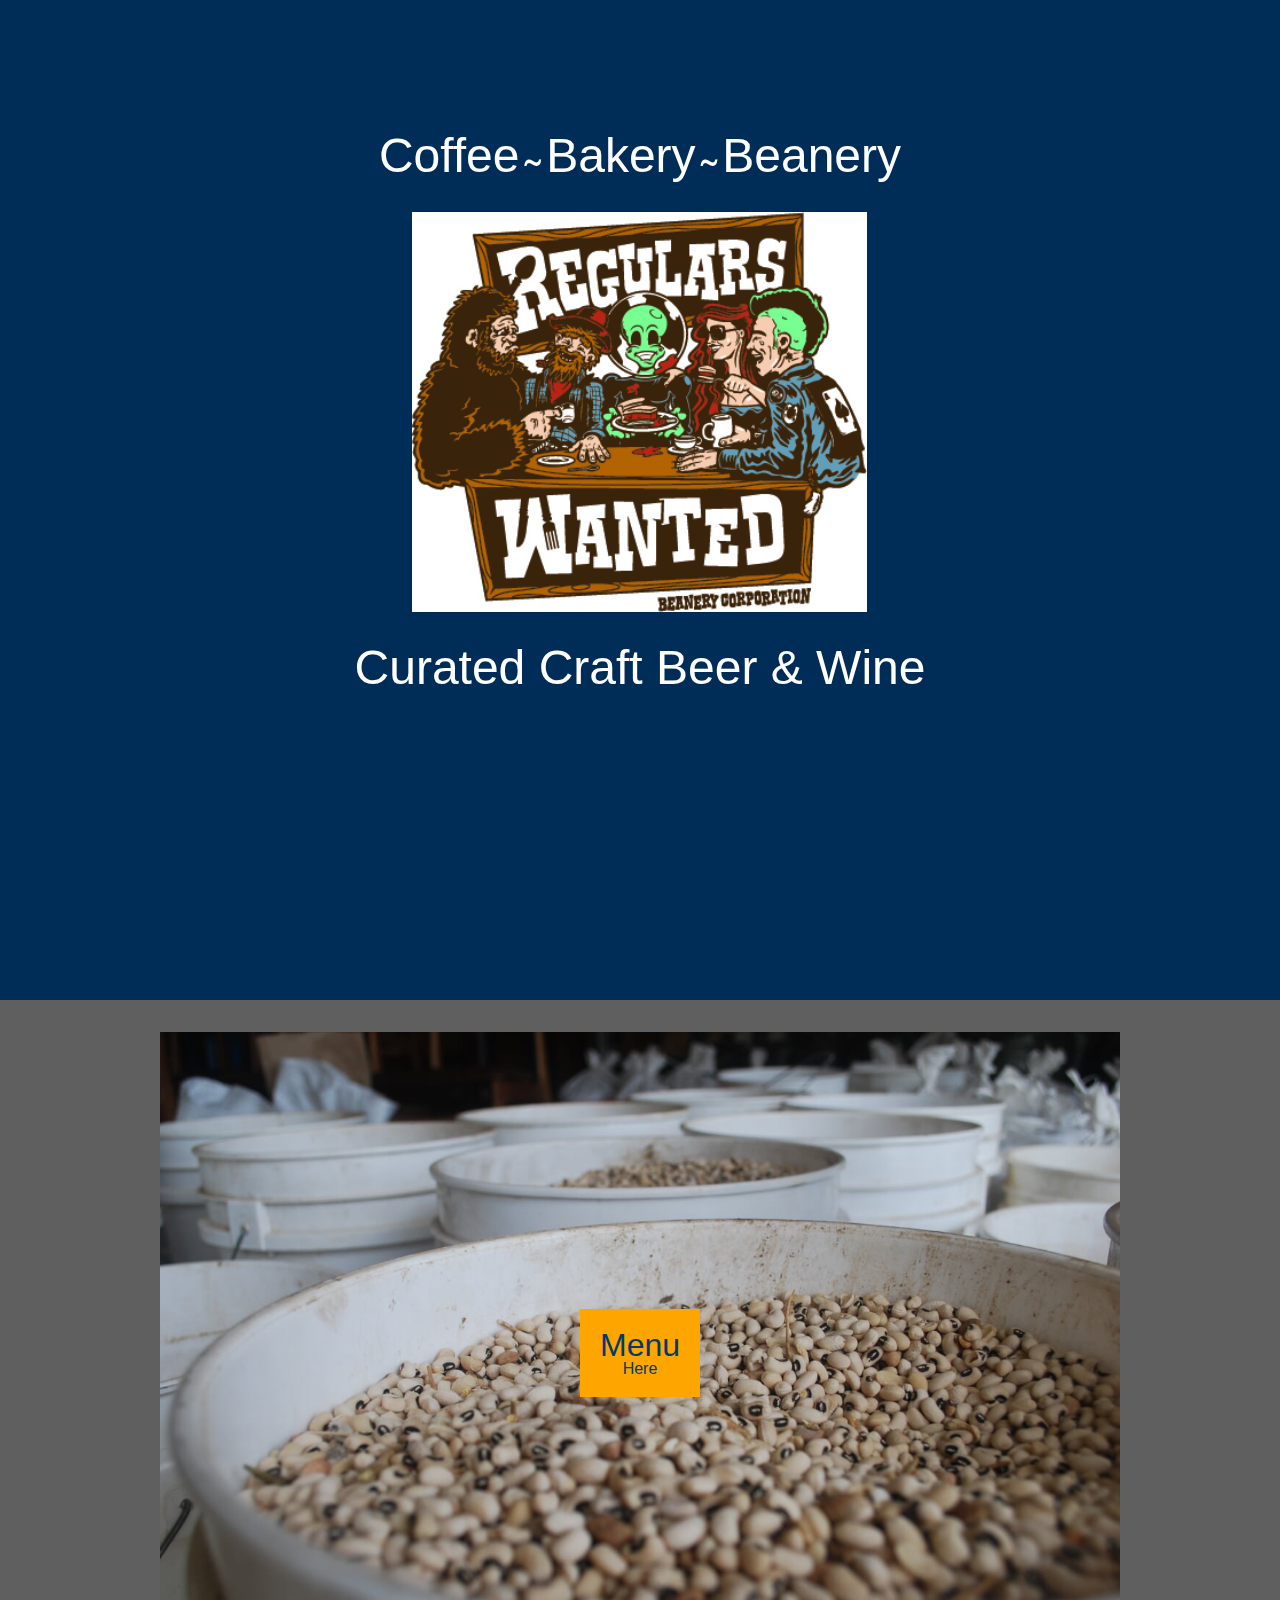
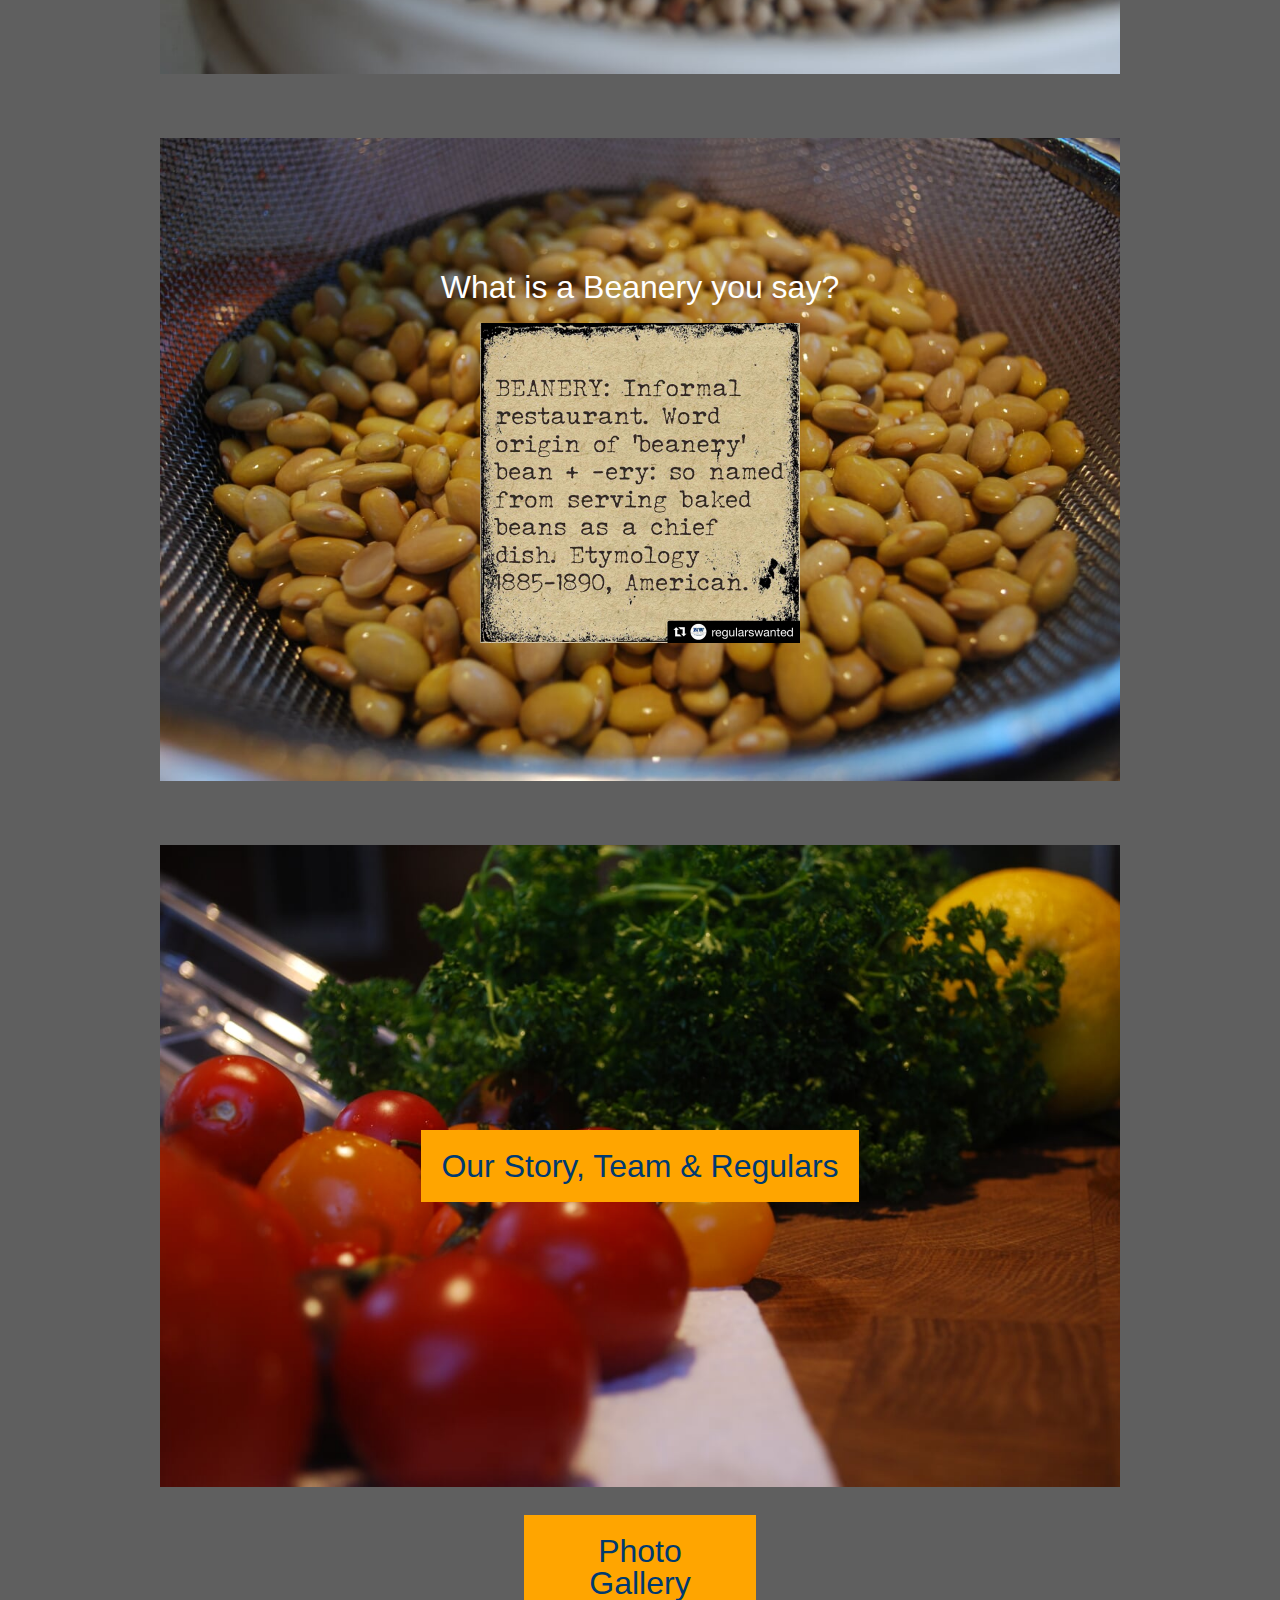
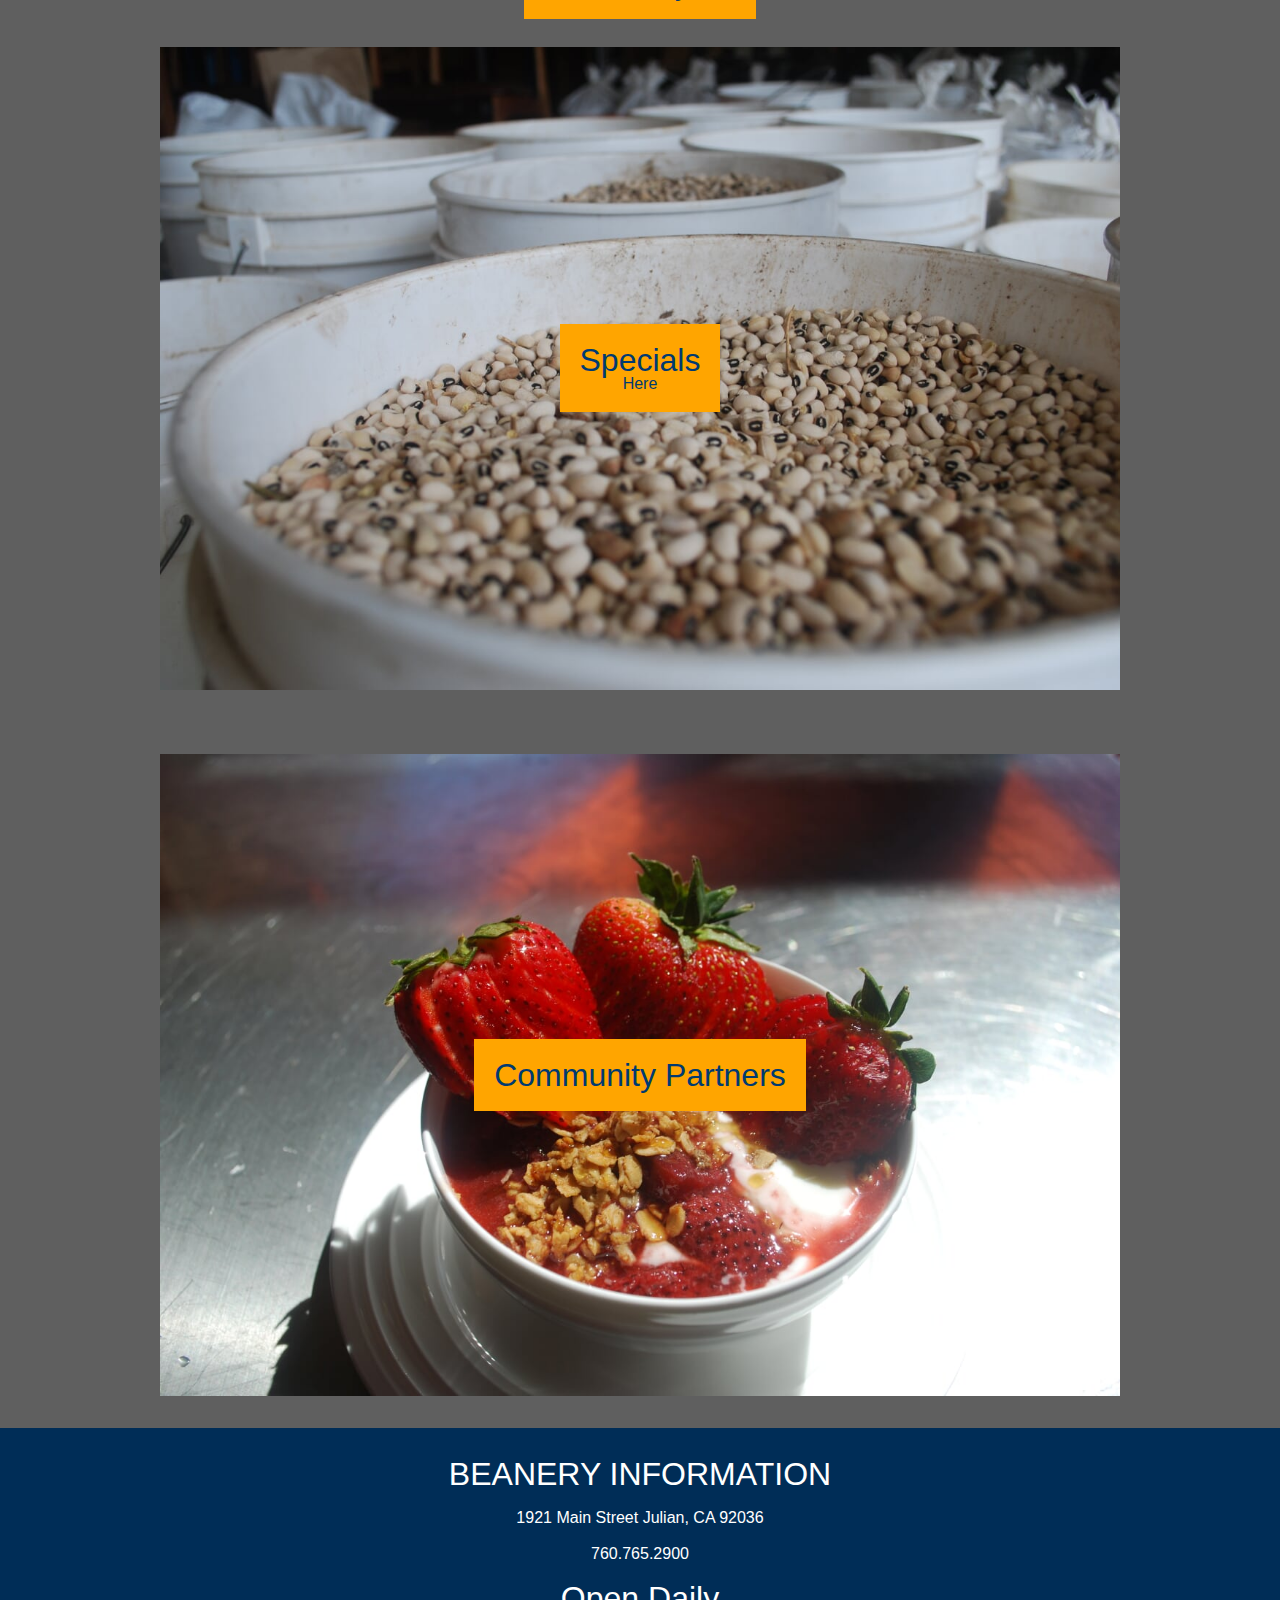
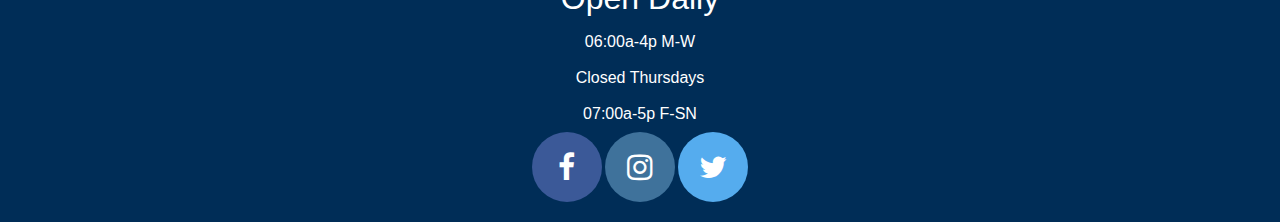
==== commit 77934632: "added Sepecials page" ====
--- a/index.html
+++ b/index.html
@@ -78,6 +78,15 @@
       </a>
     </div>
     <div class="MainPicImg">
+      <img src=".\resources\images\BucketsOfBeans.JPG" alt="Julian Eating Beans Pic">
+      <a class="MainBodyTextBoxMenu"href=".\resources\documents\Specials.pdf">
+      <div class="MainBodyTextBoxLink">
+          <h3>Specials</h3>
+        <p>Here</p>
+      </div>
+      </a>
+    </div>
+    <div class="MainPicImg">
       <img src=".\resources\images\Dessert.JPG" alt="Julian Loves Eating Dessert Pic">
       <div class="MainBodyTextBox">
         <h3>Community Partners</h3>
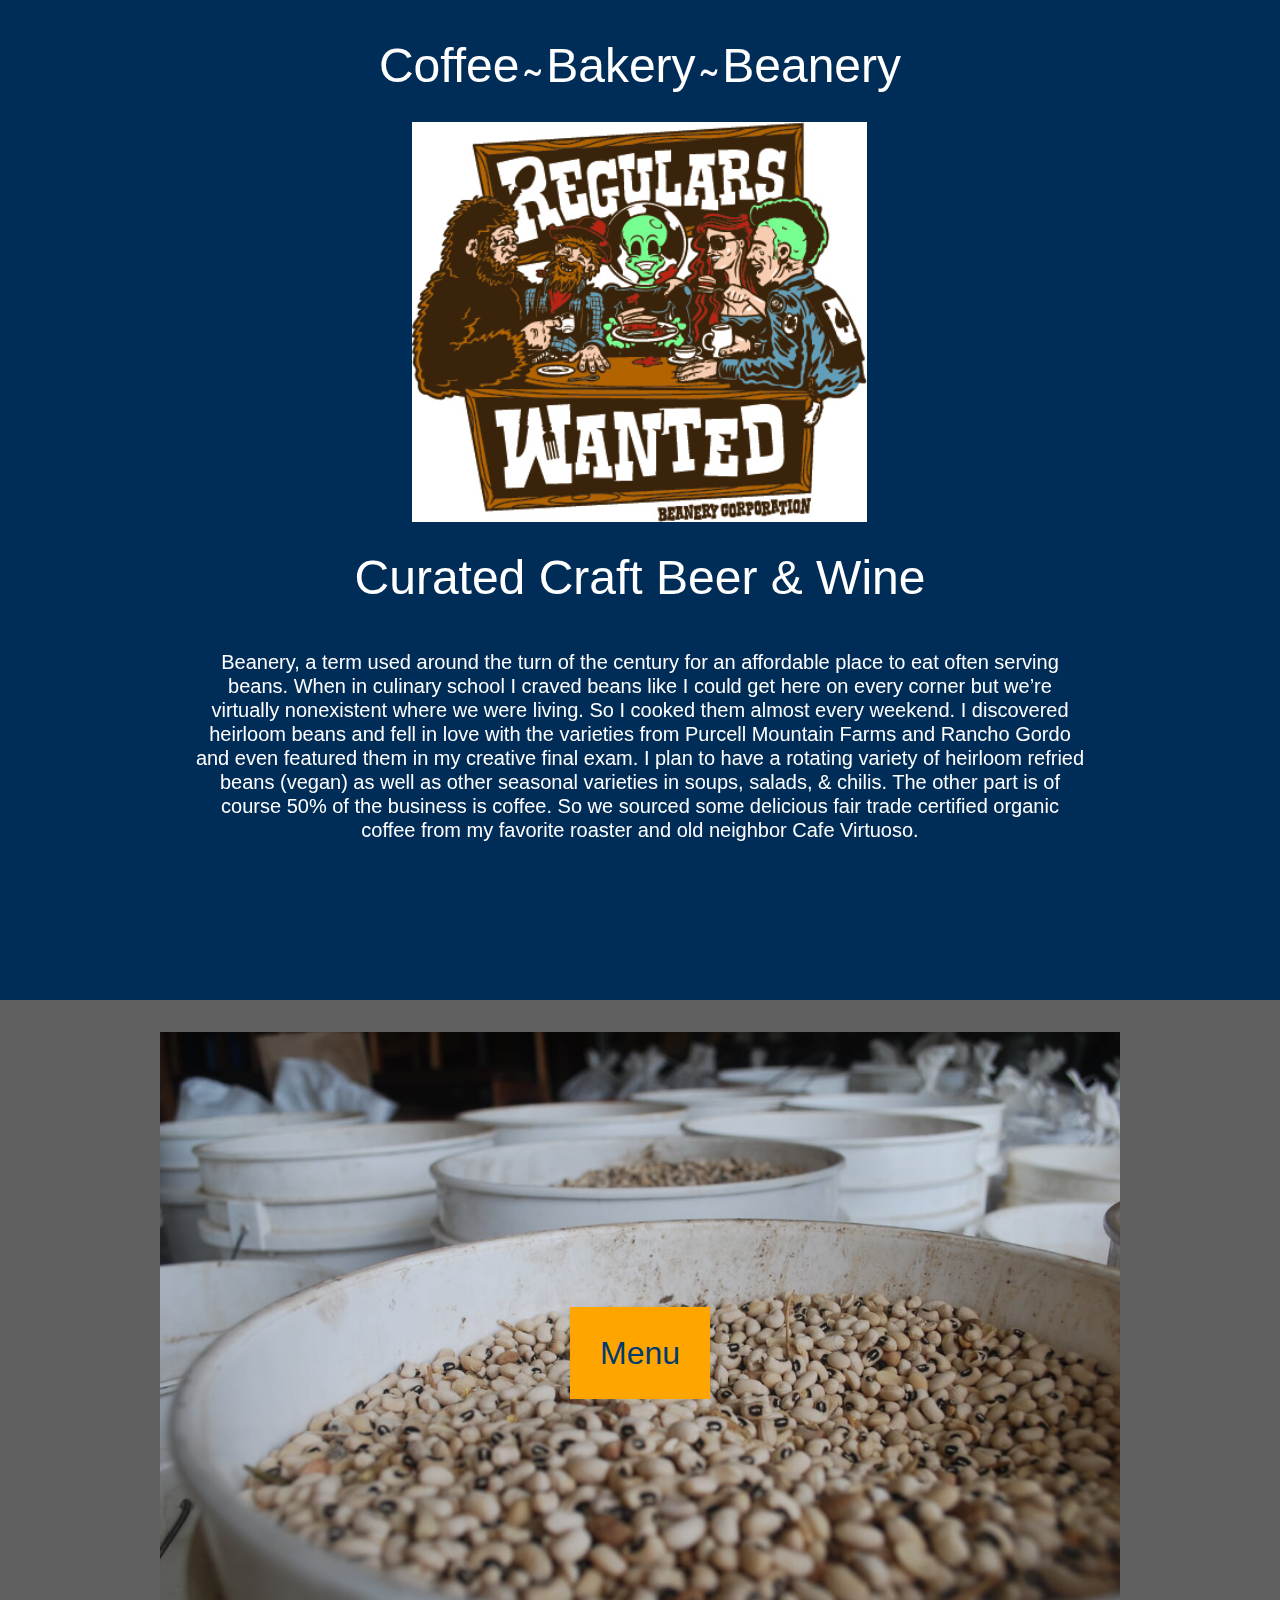
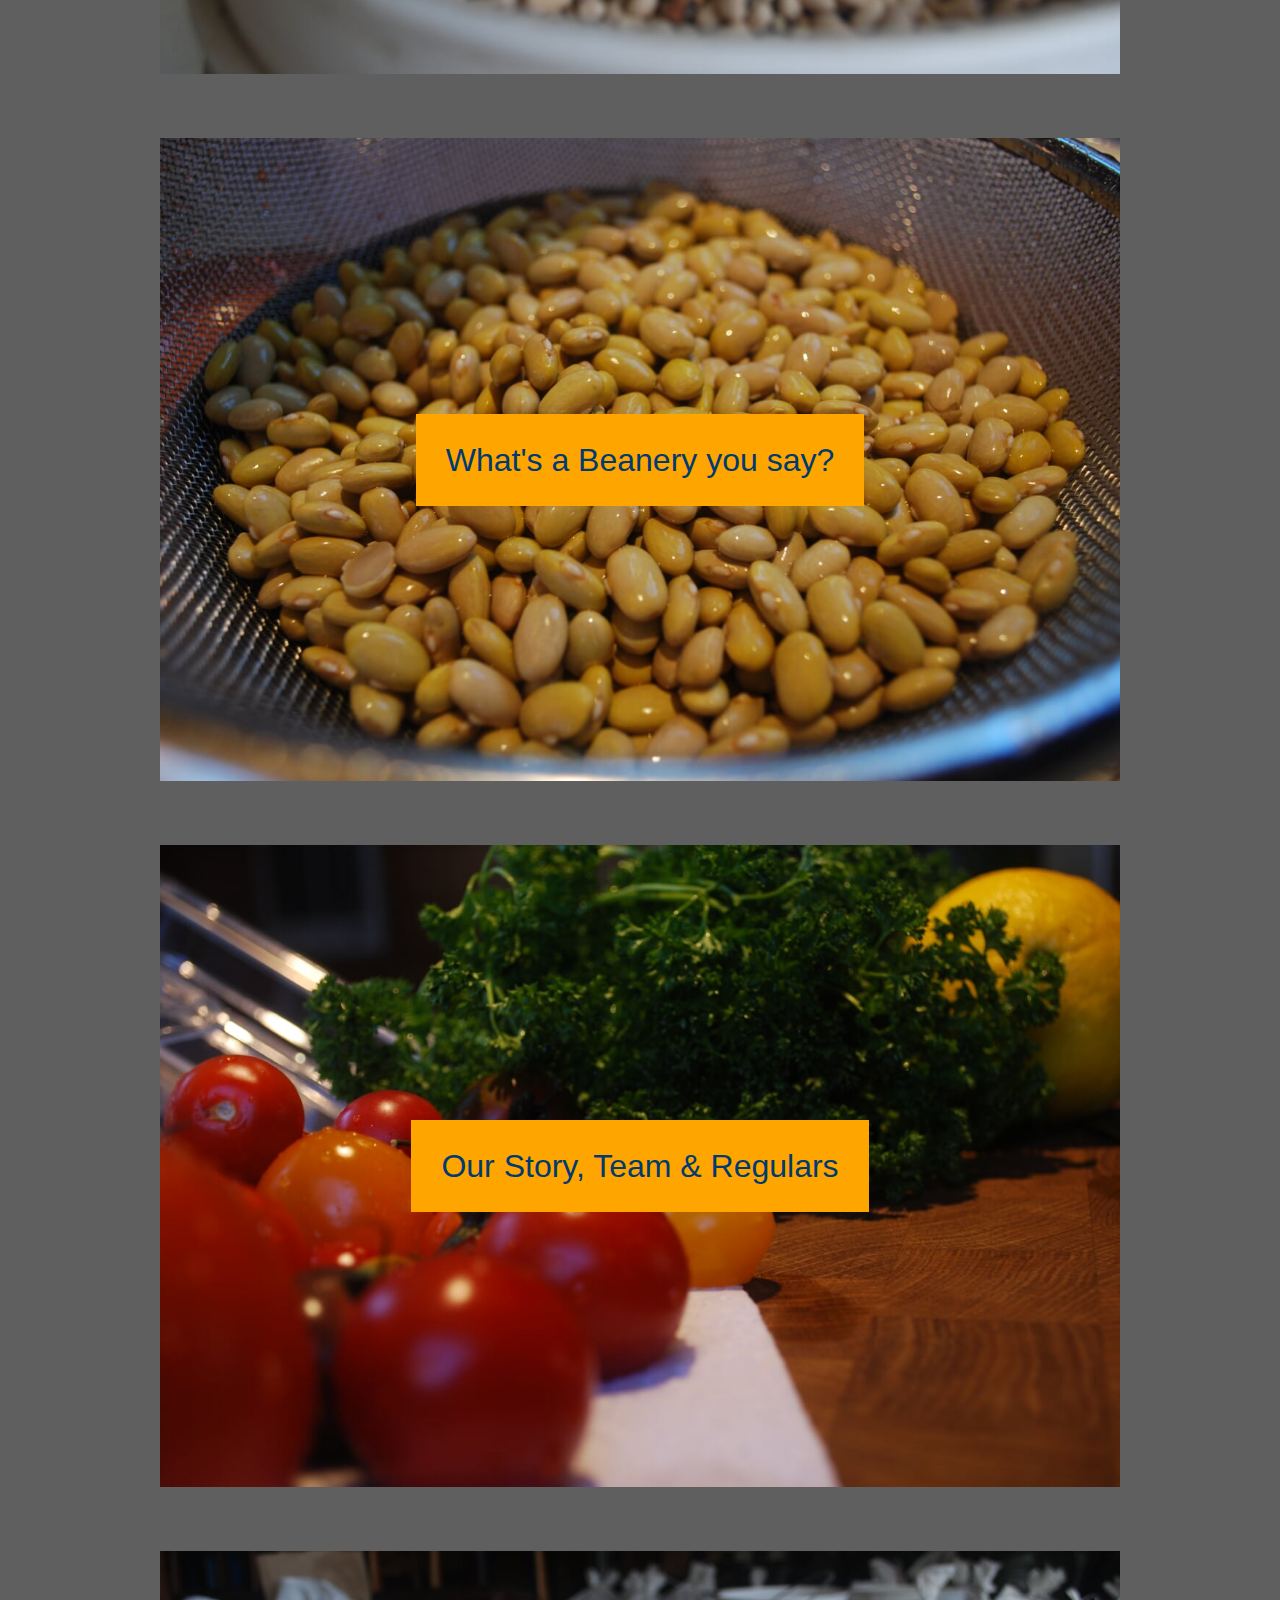
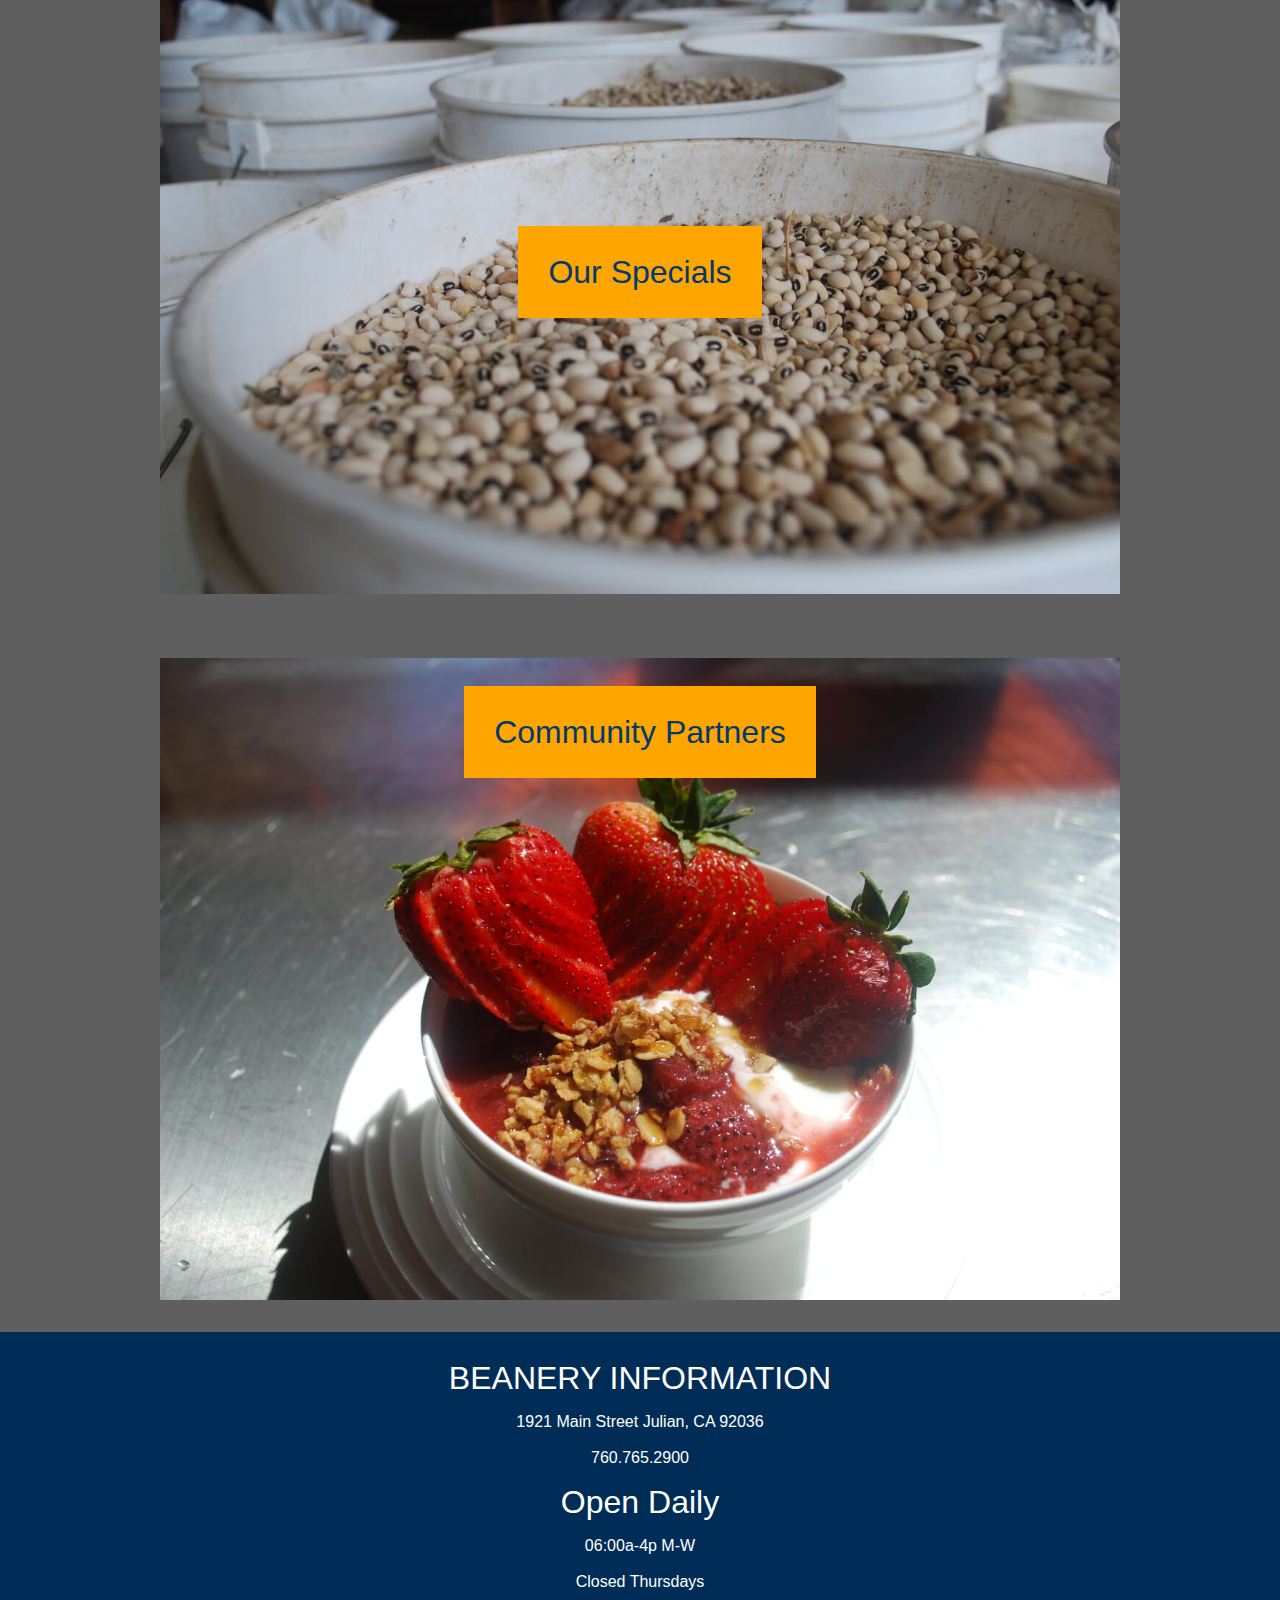
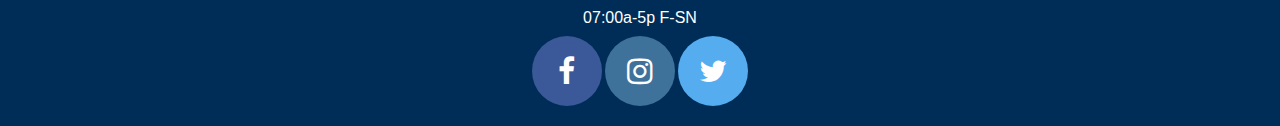
==== commit b39b3e6f: "Final edits before first launch" ====
--- a/index.html
+++ b/index.html
@@ -22,16 +22,18 @@
 -->
 <div class="LargeWindow">
   <!--
-  <div class="ContentLargeWindow">
-    <p>Beanery, a term used around the turn of the century for an affordable place to eat often serving beans. When in culinary school I craved beans like I could get here on every corner but we’re virtually nonexistent where we were living.  So I cooked them almost every weekend.  I discovered heirloom beans and fell in love with the varieties from Purcell Mountain Farms and Rancho Gordo and even featured them in my creative final exam.  I plan to have a rotating variety of heirloom refried beans (vegan) as well as other seasonal varieties in soups, salads, & chilis.  The other part is of course 50% of the business is coffee.  So we sourced some delicious fair trade certified organic coffee from my favorite roaster and old neighbor Cafe Virtuoso. </p>
-  </div>
+
 -->
   <div class="ImgLargeWindow">
     <p>Coffee   ̴ Bakery   ̴ Beanery</p>
     <img src=".\resources\images\RWBC_Full_Logo1.jpg" alt="Regulars Wanted Logo Julian Eating">
     <p>Curated Craft Beer & Wine</p>
   </div>
+  <div class="ContentLargeWindow">
+    <p>Beanery, a term used around the turn of the century for an affordable place to eat often serving beans. When in culinary school I craved beans like I could get here on every corner but we’re virtually nonexistent where we were living.  So I cooked them almost every weekend.  I discovered heirloom beans and fell in love with the varieties from Purcell Mountain Farms and Rancho Gordo and even featured them in my creative final exam.  I plan to have a rotating variety of heirloom refried beans (vegan) as well as other seasonal varieties in soups, salads, & chilis.  The other part is of course 50% of the business is coffee.  So we sourced some delicious fair trade certified organic coffee from my favorite roaster and old neighbor Cafe Virtuoso. </p>
+  </div>
 </div>
+
 <!-- Large Window Section -->
 
 
@@ -46,49 +48,54 @@
       <a class="MainBodyTextBoxMenu"href=".\resources\documents\RW_Menu_040919.pdf">
       <div class="MainBodyTextBoxLink">
           <h3>Menu</h3>
-        <p>Here</p>
+
       </div>
       </a>
     </div>
     <div class="MainPicImg">
       <img src=".\resources\images\Beans.JPG" alt="Julian Eating Beans Pic">
+      <a class="MainBodyTextBoxStory"href="Beanery.html">
+          <div class="MainBodyTextBoxLink">
+            <h3>What's a Beanery you say?</h3>
 
-      <div class="MainBodyTextBoxBeanery">
-          <h3 class="BeaneryDef">What is a Beanery you say?</h3>
-          <img src=".\resources\images\BeaneryDef.png" alt="Julian Eating BeaneryDef">
+          </div>
       </div>
+        </a>
 
-    </div>
     <div class="MainPicImg">
       <img src=".\resources\images\Tomatos2.JPG" alt="Julian Eating Tomatos Pic">
-      <a class="MainBodyTextBoxStory"href="OurStory.html">
+      <a class="MainBodyTextBoxStory"href="ComingSoon.html">
       <div class="MainBodyTextBoxLink">
         <h3>Our Story, Team & Regulars</h3>
       <!--   <p>Story Here</p> -->
       </div>
       </a>
     </div>
+    <!--
     <div class="MainPicImg">
       <img src=".\resources\images\FlamingMeat.JPG" alt="Eat in Julian Flaming Meat Pic">
-      <a class="MainBodyTextBoxStory"href="PhotoGallery.html">
+      <a class="MainBodyTextBoxStory"href="ComingSoon.html">
       <div class="MainBodyTextBoxLink">
         <h3>Photo Gallery</h3>
-      <!--   <p>Story Here</p> -->
+
+
       </div>
       </a>
+
     </div>
+    -->
     <div class="MainPicImg">
       <img src=".\resources\images\BucketsOfBeans.JPG" alt="Julian Eating Beans Pic">
-      <a class="MainBodyTextBoxMenu"href=".\resources\documents\Specials.pdf">
+      <a class="MainBodyTextBoxMenu"href="https://www.instagram.com/regularswanted/">
       <div class="MainBodyTextBoxLink">
-          <h3>Specials</h3>
-        <p>Here</p>
+          <h3>Our Specials</h3>
+
       </div>
       </a>
     </div>
     <div class="MainPicImg">
       <img src=".\resources\images\Dessert.JPG" alt="Julian Loves Eating Dessert Pic">
-      <div class="MainBodyTextBox">
+      <div class="CommunityPartners">
         <h3>Community Partners</h3>
         <!--<p>Story Here</p>-->
       </div>
--- a/resources/css/style.css
+++ b/resources/css/style.css
@@ -41,7 +41,7 @@
   align-items: center;
   position: fixed;
   margin:auto;
-  margin-top: 100px;
+  margin-top: 10px;
   max-width: 100%;
 }
 
@@ -58,20 +58,20 @@
   font-size: 3rem;
   padding: 2rem;
 }
-/*
+
 .ContentLargeWindow{
   position: fixed;
   align-items: center;
-  margin-top: 100px;
+  margin-top: 650px;
   margin-bottom: 50px;
   color: white;
   text-align: center;
   font-size: 1.25rem;
 
-  max-width: 60%;
+  max-width: 70%;
   line-height: 1.2;
 }
-*/
+
 /* Main Body Formating */
 
 
@@ -123,39 +123,42 @@
   background-color: orange;
   font-size: 4rem;
   padding: 20px;
-}
+  max-width: 60%;
+}
+
+.CommunityPartners{
+  position: absolute;
+  top: 60px;
+  text-align: center;
+  background-color: orange;
+  font-size: 4rem;
+  padding: 20px;
+  max-width: 60%;
+}
+
+
+
 .MainBodyTextBoxMenu,
-.MainBodyTextBoxStory{
+.MainBodyTextBoxStory,
+.CommunityPartners{
   text-decoration: none;
 }
+
+
 .MainBodyTextBox h3,
-.MainBodyTextBoxLink h3 {
+.MainBodyTextBoxLink h3,
+.CommunityPartners h3 {
   font-size: 2rem;
   color: #003A70;
+  padding: 10px;
 }
 .MainBodyTextBox p,
 .MainBodyTextBoxLink  p{
   font-size: 1rem;
   color: #003A70;
-}
-
-.MainBodyTextBoxBeanery{
-  position: absolute;
-  display: inline-flex;
-  flex-flow: column;
-  justify-content: space-around;
-  display: inline-block;
-  text-align: center;
-  font-size: 2rem;
-
-  padding: 20px;
-  color: white;
-}
-.MainBodyTextBoxBeanery img{
-  padding-top: 20px;
-  max-width: 50%;
-}
-/* Bottom of main body*******************************************************/
+  line-height:1.3;
+}
+
 /* Bottom of main body*******************************************************/
 .footer {
 
